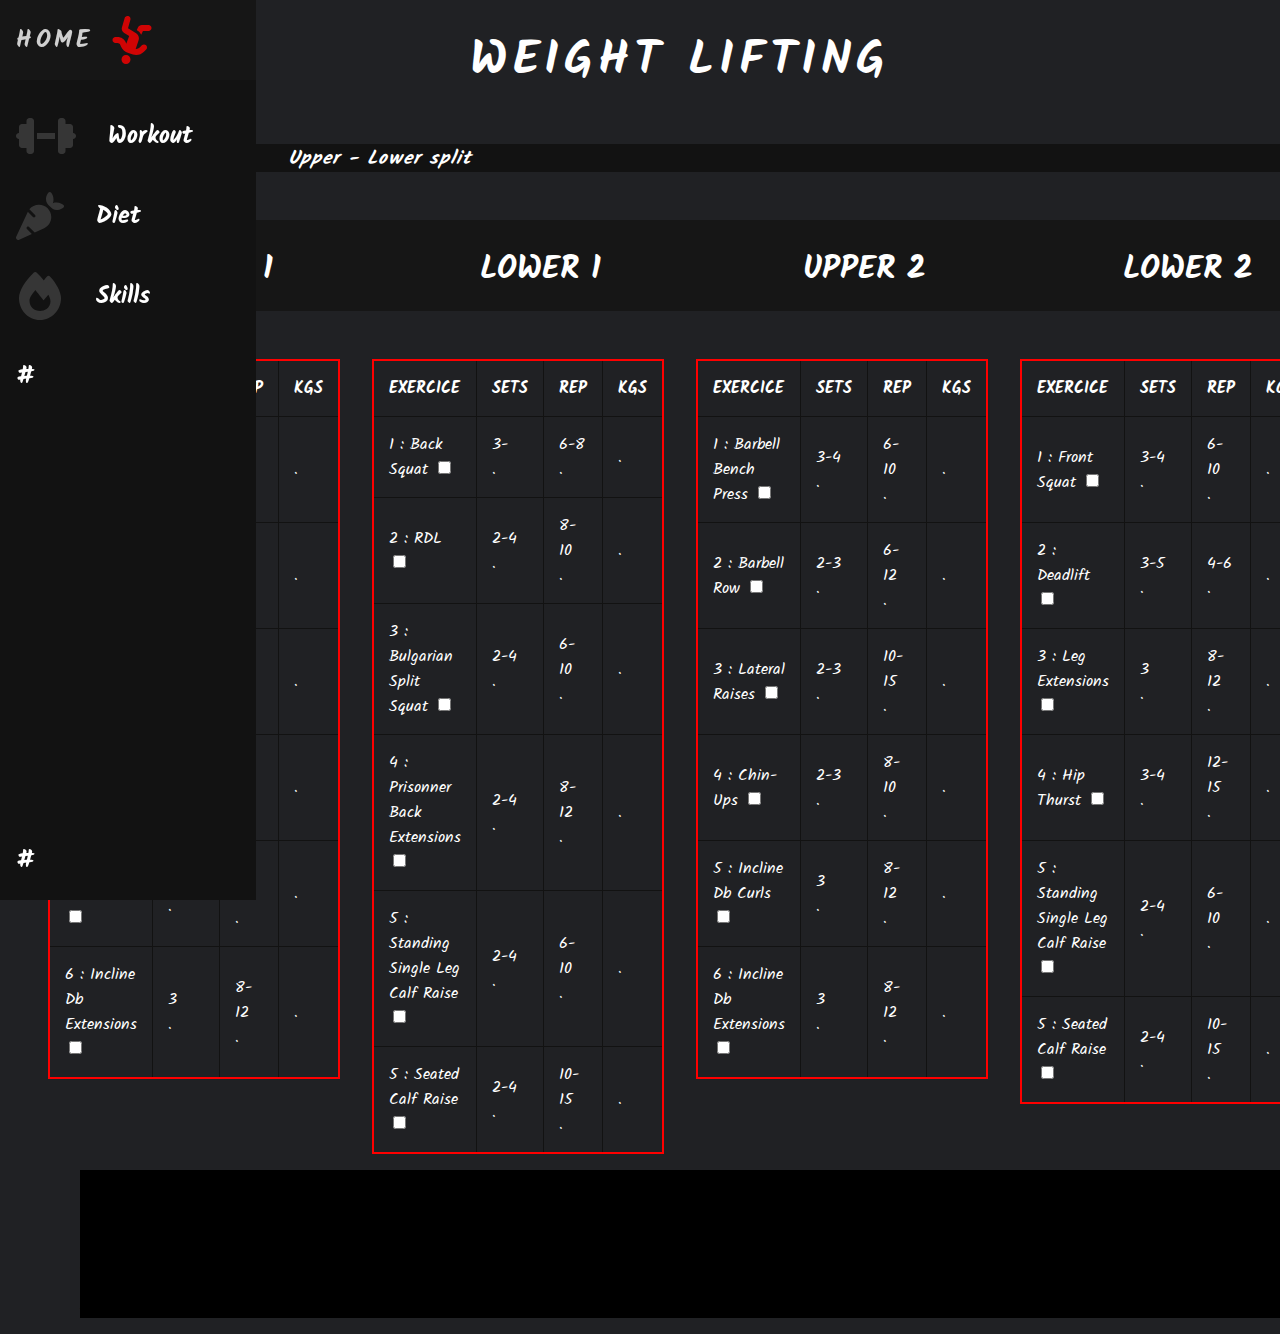
==== project/weight-upper-lower.html @ 47682aa1 "Add files via upload" ====
<!DOCTYPE html>
<html lang="en">
<head>
    <meta charset="UTF-8">
    <meta http-equiv="X-UA-Compatible" content="IE=edge">
    <meta name="viewport" content="width=device-width, initial-scale=1.0">
    <title>project</title>
    <link rel="stylesheet" href="styles.css">
</head>
<body>
    <div class="spacer layer1"></div>
    <nav class="navbar">
        <ul class="nav-list">
            <li class="logo">
                <a href="index.html" class="nav-link">
                    <span class="nav-link-text">Home</span>
                    <svg xmlns="http://www.w3.org/2000/svg" viewBox="0 0 448 512"><path d="M336 48c0-26.5-21.5-48-48-48s-48 21.5-48 48s21.5 48 48 48s48-21.5 48-48zM141.7 175.5c9.9-9.9 23.4-15.5 37.5-15.5c1.9 0 3.8 .1 5.6 .3L153.6 254c-9.3 28 1.7 58.8 26.8 74.5l86.2 53.9-25.4 88.8c-4.9 17 5 34.7 22 39.6s34.7-5 39.6-22l28.7-100.4c5.9-20.6-2.6-42.6-20.7-53.9L254 299l30.9-82.4 5.1 12.3C305 264.7 339.9 288 378.7 288H400c17.7 0 32-14.3 32-32s-14.3-32-32-32H378.7c-12.9 0-24.6-7.8-29.5-19.7l-6.3-15c-14.6-35.1-44.1-61.9-80.5-73.1l-48.7-15c-11.1-3.4-22.7-5.2-34.4-5.2c-31 0-60.8 12.3-82.7 34.3L73.4 153.4c-12.5 12.5-12.5 32.8 0 45.3s32.8 12.5 45.3 0l23.1-23.1zM107.2 352H48c-17.7 0-32 14.3-32 32s14.3 32 32 32h69.6c19 0 36.2-11.2 43.9-28.5L173 361.6l-9.5-6c-17.5-10.9-30.5-26.8-37.9-44.9L107.2 352z"/></svg>
                </a>
            </li>
            <li class="nav-element">
                <a href="workout.html" class="nav-link">
                    <svg xmlns="http://www.w3.org/2000/svg" viewBox="0 0 640 512"><path d="M112 96c0-17.7 14.3-32 32-32h16c17.7 0 32 14.3 32 32V224v64V416c0 17.7-14.3 32-32 32H144c-17.7 0-32-14.3-32-32V384H64c-17.7 0-32-14.3-32-32V288c-17.7 0-32-14.3-32-32s14.3-32 32-32V160c0-17.7 14.3-32 32-32h48V96zm416 0v32h48c17.7 0 32 14.3 32 32v64c17.7 0 32 14.3 32 32s-14.3 32-32 32v64c0 17.7-14.3 32-32 32H528v32c0 17.7-14.3 32-32 32H480c-17.7 0-32-14.3-32-32V288 224 96c0-17.7 14.3-32 32-32h16c17.7 0 32 14.3 32 32zM416 224v64H224V224H416z"/></svg>
                    <span class="nav-link-text">Workout</span>
                </a>
            </li>
            <li class="nav-element">
                <a href="#" class="nav-link">
                    <svg xmlns="http://www.w3.org/2000/svg" viewBox="0 0 512 512"><path d="M346.7 6C337.6 17 320 42.3 320 72c0 40 15.3 55.3 40 80s40 40 80 40c29.7 0 55-17.6 66-26.7c4-3.3 6-8.2 6-13.3s-2-10-6-13.2c-11.4-9.1-38.3-26.8-74-26.8c-32 0-40 8-40 8s8-8 8-40c0-35.7-17.7-62.6-26.8-74C370 2 365.1 0 360 0s-10 2-13.3 6zM244.6 136c-40 0-77.1 18.1-101.7 48.2l60.5 60.5c6.2 6.2 6.2 16.4 0 22.6s-16.4 6.2-22.6 0l-55.3-55.3 0 .1L2.2 477.9C-2 487-.1 497.8 7 505s17.9 9 27.1 4.8l134.7-62.4-52.1-52.1c-6.2-6.2-6.2-16.4 0-22.6s16.4-6.2 22.6 0L199.7 433l100.2-46.4c46.4-21.5 76.2-68 76.2-119.2C376 194.8 317.2 136 244.6 136z"/></svg>    
                    <span class="nav-link-text">Diet</span>
                </a>
            </li>
            <li class="nav-element">
                <a href="#" class="nav-link">
                    <svg xmlns="http://www.w3.org/2000/svg" viewBox="0 0 448 512"><path d="M159.3 5.4c7.8-7.3 19.9-7.2 27.7 .1c27.6 25.9 53.5 53.8 77.7 84c11-14.4 23.5-30.1 37-42.9c7.9-7.4 20.1-7.4 28 .1c34.6 33 63.9 76.6 84.5 118c20.3 40.8 33.8 82.5 33.8 111.9C448 404.2 348.2 512 224 512C98.4 512 0 404.1 0 276.5c0-38.4 17.8-85.3 45.4-131.7C73.3 97.7 112.7 48.6 159.3 5.4zM225.7 416c25.3 0 47.7-7 68.8-21c42.1-29.4 53.4-88.2 28.1-134.4c-2.8-5.6-5.6-11.2-9.8-16.8l-50.6 58.8s-81.4-103.6-87.1-110.6C133.1 243.8 112 273.2 112 306.8C112 375.4 162.6 416 225.7 416z"/></svg>
                    <span class="nav-link-text">Skills</span>
                </a>
            </li>
            <li class="nav-element">
                <a href="#" class="nav-link">
                    <span class="nav-link-text">#</span>
                </a>
            </li>
            <li class="nav-element">
                <a href="#" class="nav-link">
                    <span class="nav-link-text">#</span>
                </a>
            </li>
        </ul>
    </nav>
    <main>
            <!-- TITLE OF THE PAGE BLOCK -->
        <div class="page-title-block">
            <h1 class="header-title">
                WEIGHT LIFTING
            </h1>
        </div>
            <!-- PAGE DESCRIPTION -->
        <div class="page-description-block">
            <h2 class="page-description">
                Upper - Lower split
            </h2>
        </div>

        <!-- TABLE BLOCKS -->
        <div class="table-blocks">
            <!-- UPPER 1 UP BLOCK -->
            <div class="table-block">
                <div class="header-table-block">
                    <h3 class="header-table">
                        UPPER 1
                    </h3>
                </div>
                <!-- UPPER TABLE -->
                <table class="table">
                    <thead>
                        <tr>
                            <th>exercice</th>
                            <th>sets</th>
                            <th>rep</th>
                            <th>kgs</th>
                        </tr>
                    </thead>
                    <tbody>
                        <tr>
                            <td> 1 : incline db press <input type="checkbox" name="push_ex1" /></td>
                            <td>3-4<br>.</td>
                            <td>6-10<br>.</td>
                            <td>.</td>
                        </tr>
                        <tr>
                            <td> 2 : chest-supp row <input type="checkbox" name="push_ex2" /> </td>
                            <td>2-3<br>.</td>
                            <td>8-10<br>.</td>
                            <td>.</td>
                        </tr>
                        <tr>
                            <td> 3 : OHP <input type="checkbox" name="push_ex3" /> </td>
                            <td>2-3<br>.</td>
                            <td>6-10<br>.</td>
                            <td>.</td>
                        </tr>
                        <tr>
                            <td> 4 : pull-ups <input type="checkbox" name="push_ex4" /></td>
                            <td>2-3<br>.</td>
                            <td>8-10<br>.</td>
                            <td>.</td>
                        </tr>
                        <tr>
                            <td> 5 : incline db curls <input type="checkbox" name="push_ex5" /></td>
                            <td>3<br>.</td>
                            <td>8-12<br>.</td>
                            <td>.</td>
                        </tr>
                        <tr>
                            <td> 6 : incline db extensions <input type="checkbox" name="push_ex5" /></td>
                            <td>3<br>.</td>
                            <td>8-12<br>.</td>
                            <td>.</td>
                        </tr>
                    </tbody>
                </table>
            </div>
            <!-- LOWER 1 BLOCK-->
            <div class="table-block">
                <div class="header-table-block">
                    <h3 class="header-table">
                        LOWER 1
                    </h3>
                </div>
                <!-- LOWER 1 TABLE -->
                <table class="table">
                    <thead>
                        <tr>
                            <th>exercice</th>
                            <th>sets</th>
                            <th>rep</th>
                            <th>kgs</th>
                        </tr>
                    </thead>
                    <tbody>
                        <tr>
                            <td> 1 : back squat <input type="checkbox" name="push_ex1" /></td>
                            <td>3-<br>.</td>
                            <td>6-8<br>.</td>
                            <td>.</td>
                        </tr>
                        <tr>
                            <td> 2 : RDL <input type="checkbox" name="push_ex2" /> </td>
                            <td>2-4<br>.</td>
                            <td>8-10<br>.</td>
                            <td>.</td>
                        </tr>
                        <tr>
                            <td> 3 : bulgarian split squat <input type="checkbox" name="push_ex3" /> </td>
                            <td>2-4<br>.</td>
                            <td>6-10<br>.</td>
                            <td>.</td>
                        </tr>
                        <tr>
                            <td> 4 : prisonner back extensions <input type="checkbox" name="push_ex4" /></td>
                            <td>2-4<br>.</td>
                            <td>8-12<br>.</td>
                            <td>.</td>
                        </tr>
                        <tr>
                            <td> 5 : standing single leg calf raise <input type="checkbox" name="push_ex5" /></td>
                            <td>2-4<br>.</td>
                            <td>6-10<br>.</td>
                            <td>.</td>
                        </tr>
                        <tr>
                            <td> 5 : seated calf raise <input type="checkbox" name="push_ex5" /></td>
                            <td>2-4<br>.</td>
                            <td>10-15<br>.</td>
                            <td>.</td>
                        </tr>
                    </tbody>
                </table>
            </div>
            <!-- UPPER 2 UP BLOCK -->
            <div class="table-block">
                <div class="header-table-block">
                    <h3 class="header-table">
                        UPPER 2
                    </h3>
                </div>
                <!-- UPPER TABLE -->
                <table class="table">
                    <thead>
                        <tr>
                            <th>exercice</th>
                            <th>sets</th>
                            <th>rep</th>
                            <th>kgs</th>
                        </tr>
                    </thead>
                    <tbody>
                        <tr>
                            <td> 1 : Barbell bench press <input type="checkbox"/></td>
                            <td>3-4<br>.</td>
                            <td>6-10<br>.</td>
                            <td>.</td>
                        </tr>
                        <tr>
                            <td> 2 : barbell row <input type="checkbox"/></td>
                            <td>2-3<br>.</td>
                            <td>6-12<br>.</td>
                            <td>.</td>
                        </tr>
                        <tr>
                            <td> 3 : lateral raises <input type="checkbox"/></td>
                            <td>2-3<br>.</td>
                            <td>10-15<br>.</td>
                            <td>.</td>
                        </tr>
                        <tr>
                            <td> 4 : chin-ups <input type="checkbox"/></td>
                            <td>2-3<br>.</td>
                            <td>8-10<br>.</td>
                            <td>.</td>
                        </tr>
                        <tr>
                            <td> 5 : incline db curls <input type="checkbox"/></td>
                            <td>3<br>.</td>
                            <td>8-12<br>.</td>
                            <td>.</td>
                        </tr>
                        <tr>
                            <td> 6 : incline db extensions <input type="checkbox"/></td>
                            <td>3<br>.</td>
                            <td>8-12<br>.</td>
                            <td>.</td>
                        </tr>
                    </tbody>
                </table>
            </div>
            <!-- LOWER 2 BLOCK-->
            <div class="table-block">
                <div class="header-table-block">
                    <h3 class="header-table">
                        LOWER 2
                    </h3>
                </div>
                <!-- LOWER 2 TABLE -->
                <table class="table">
                    <thead>
                        <tr>
                            <th>exercice</th>
                            <th>sets</th>
                            <th>rep</th>
                            <th>kgs</th>
                        </tr>
                    </thead>
                    <tbody>
                        <tr>
                            <td> 1 : front squat <input type="checkbox" name="push_ex1" /></td>
                            <td>3-4<br>.</td>
                            <td>6-10<br>.</td>
                            <td>.</td>
                        </tr>
                        <tr>
                            <td> 2 : deadlift <input type="checkbox" name="push_ex2" /> </td>
                            <td>3-5<br>.</td>
                            <td>4-6<br>.</td>
                            <td>.</td>
                        </tr>
                        <tr>
                            <td> 3 : leg extensions <input type="checkbox" name="push_ex3" /> </td>
                            <td>3<br>.</td>
                            <td>8-12<br>.</td>
                            <td>.</td>
                        </tr>
                        <tr>
                            <td> 4 : Hip thurst <input type="checkbox" name="push_ex4" /></td>
                            <td>3-4<br>.</td>
                            <td>12-15<br>.</td>
                            <td>.</td>
                        </tr>
                        <tr>
                            <td> 5 : standing single leg calf raise <input type="checkbox" name="push_ex5" /></td>
                            <td>2-4<br>.</td>
                            <td>6-10<br>.</td>
                            <td>.</td>
                        </tr>
                        <tr>
                            <td> 5 : seated calf raise <input type="checkbox" name="push_ex5" /></td>
                            <td>2-4<br>.</td>
                            <td>10-15<br>.</td>
                            <td>.</td>
                        </tr>
                    </tbody>
                </table>
            </div>            
        </div>
        <div class="more-content">
            <p> form check </p>
            <p> replacements </p>
            <p> how to organise upper day : 1 horizontal push, 2 : horizontal pull, 3: vertical push, 4: vertical pull, 5: accessory movements (isolation)</p>
            <p> sources : https://www.youtube.com/watch?v=acp77RhVzMM&ab_channel=JeremyEthier </p>
        </div>

    </main>
</body>
</html>
---- project/styles.css ----
/* GENERAL */
@import url('https://fonts.googleapis.com/css2?family=Dosis:wght@500&family=Kalam&display=swap');
    
:root{
    font-family: 'Dosis', sans-serif;
    font-family: 'Kalam', cursive;
    font-size: 16px;
    --text-primary: #FFFFFF;
    --text-secondary: #FFFFFF;
    --bg-primary: #121212;
    --bg-primary-two:#161616;
    --bg-secondary: #ff0000;
    --bg-general: #202124;
    --transition-speed: 300ms;
    display: inline-block;
}
*{
    list-style-type: none;
    text-decoration: none;
    
}
body{
    color: black;
    background-color: var(--bg-general);
    margin: 0;
    padding: 0;
}

    /* SCROLLBAR */
body::-webkit-scrollbar{
    width: 0.5rem;
}
body::-webkit-scrollbar-track{
    background: #000000;
}
body::-webkit-scrollbar-thumb{
    background: #ffffff;
}

    /* NAVIGATION BAR */
.navbar{
    position: fixed;
    background-color: var(--bg-primary);
    transition: width var(--transition-speed) ease ;
}
    /* NAVIGATION UL */
.nav-list {
    list-style: none;
    padding: 0;
    margin: 0;
    display: flex;
    flex-direction: column;
    align-items: center;
    height: 100%;
}
    /* NAVIGATION ELEMENTS */
.nav-element{
    width: 100%;
}
.nav-element:last-child {
    margin-top: auto;
}
    /* NAVIGATION LINKS */
.nav-link {
    display: flex;
    align-items: center;
    height: 5rem;
    color: var(--text-primary);
    text-decoration: none;
    filter: grayscale(100%) opacity(1);
    transition: var(--transition-speed);
}
.nav-link:hover {
    filter: grayscale(0) opacity(0.8);
    background-color: var(--bg-primary-two);
    color: var(--text-secondary);
}
    /* NAVIGATION LOGO*/
.logo {
    font-weight: bold;
    margin-bottom: 1rem;
    text-align: center;
    color: var(--text-secondary);
    background: var(--bg-primary-two);
    font-size: 1.5rem;
    text-transform: uppercase;
    letter-spacing: 0.3ch;
    width: 100%;
}
    /* NAVIGATION ICONS */
a svg {
    filter: invert(50%) sepia(100%) saturate(1200000%) hue-rotate(0deg) brightness(119%) contrast(119%);
}
.logo svg {
    transform: rotate(0deg);
    transition: transform var(--transition-speed)
}
.navbar:hover .logo svg {
    transform: rotate(-180deg)
}
.nav-link svg {
    height: 3rem;
    min-width: 3rem;
    margin: 0 1rem;
}
    /* NAVIGATION LINKS TEXTS*/
.nav-link-text {
    display: none;
    margin-left: 1rem;
    font-size: 1.5rem;
    font-weight: bold;
    
}

    /* MAIN NOT OVERLAPPING THE NAVBAR */
main {
    margin-left: 5rem;
}

    /* BLOCK OF PAGE TITLE HEADER */
.page-title-block {
    width: 100%;
    background-color: var(--bg-general);
    height: 5rem;
}
    /* PAGE TITLE HEADER */
.header-title {
    margin: 0;
    margin-top: 1rem;
    color: var(--text-primary);
    text-transform: uppercase;
    text-align: center;
    font-size: 3rem;
    letter-spacing: 0.2ch;
    padding-top: 6.5px;
    cursor: pointer;
}

    /* BLOCK OF THE PAGE DESCRIPTION */
.page-description-block {
    width: 100%;
    height: 1.75rem;
    margin-bottom: 3rem;
    background-color: var(--bg-primary);
    padding: 0px;
}
    /* PAGE DESCRIPTION */
.page-description {
    color: var(--text-primary);
    font-size: 1.2rem;
    letter-spacing: 0.1ch;
    font-style: italic;
    margin: 0;
    margin-left: 13rem;
    margin-top: 3rem;
    cursor: pointer;
}

    /* TITLE OF THE WORKOUT CATEGORIES*/
.program-title {
    margin: 0px;
    color: var(--text-primary);
    text-align: center;
    text-transform: uppercase;
    margin-bottom: 5rem;
    padding: 0;
}
.program-title:hover {
    transition: var(--transition-speed);
    filter: invert(50%) sepia(100%) saturate(1200000%) hue-rotate(0deg) brightness(119%) contrast(119%);
}

    /* PROGRAM LIST */
.program-list {
    text-align: center;
    padding: 0;
}
    /* PROGRAM ELEMENTS OF THE LIST */
.program-element {
    margin-top: 4rem;
    margin-bottom: 6rem;
}
    /* PROGRAM LINK OF THE LIST */
.program-link {
    padding: 1.3rem 3rem;
    padding-bottom: 1.5rem;
    border:rgba(255, 0, 0, 0.3) solid 3px;
    background-color: var(--bg-primary);
    font-size: 2rem;
    color: var(--text-primary);
    margin-top: 5rem;
}
.program-link:hover {
    filter: grayscale(0) opacity(0.9);
    background-color: var(--bg-primary);
    color: var(--text-secondary);
    border:var(--bg-secondary) solid 2px;
    transition: var(--transition-speed);
    padding: 1.5rem 3.2rem;
    padding-bottom: 1.7rem;
}

h3{
    font-size: 2rem;
}

    /* DIV CONTAINING THE HEADER OF THE TABLE */
.header-table-block{
    width: 100%;
    background-color: var(--bg-primary-two);
    padding-top: 1.5rem;

}
    /* HEADER OF THE TABLE */
.header-table{
    margin: 0;
    margin-left: 4rem;
    margin-bottom: 3rem;
    padding-bottom: 1rem;
    width: 15rem;

    color: var(--text-primary);
    text-transform: uppercase;
    text-align: center;
}
.header-table:hover {
    filter: invert(50%) sepia(100%) saturate(1200000%) hue-rotate(0deg) brightness(119%) contrast(119%);
    transition: var(--transition-speed);
}

    /* TABLE STYLE */
.table {
    margin-left: 1rem;
    margin-right: 1rem;
    border-collapse: collapse;
    width: auto;
    cursor: pointer;
    border: 2px solid var(--bg-secondary) ;
}
    /* MORE STYLING */
th {
    text-transform:uppercase;
    background-color: var(--bg-general);
    color: var(--text-secondary);
    text-align: left;
}
td {
    background-color: var(--bg-general);
    text-transform: capitalize;
}
th, td {
    padding: 15px 15px;
    font-size: 1rem;
    color: var(--text-secondary);
}
tbody tr, td, th{
    border: 1px solid var(--bg-primary);
}
td:nth-child(3){
    width: 35px;
}
    /* CHECKBOX FOR THE EXERCICES */
.ex_check{
    padding: 22px;
}

    /* MORE CONTENT DIV */
.more-content{
    background-color: black;
}

    /* SMALL SCREENS @MEDIA QUERY*/
@media only screen and (max-width: 600px) {

        /* NAVBAR SET ON THE OTHER AXIS*/
    .navbar {
        bottom: 0;
        width: 100vw;
        height: 5rem;
    }
        /* NAVIGATION UL */
    .nav-list {
        flex-direction: row;
    }
        /* NAVIGATION LINKS */
    .nav-link {
        justify-content: center;
      }
        /* LOGO DISPLAY NONE BECAUSE NAVBAR TOO SMALL*/
    .logo {
        display: none;
    }

        /* MAIN WITH MARGIN 0 BECAUSE NAVBAR IS NO LONGER ON ON THE LEFT */    
    main {
        margin: 0;
    }
    
        /* PAGE DESCRIPTION LEFT MARGIN REDUCED BECAUSE WE HAVE MORE SPACE AT THE LEFT */
    .page-description {
        margin-left: 1rem
    }
        /* PROGRAM BLOCK IS NO LONGER SPLIT INTO 3 INLINE BLOCKS*/
    .program-block {
        width: 100%;
    }

        /* TABLE CENTERED AND SPACE BETWEEN TABLES */
    .table{
        margin-bottom: 4rem;
        margin-left: auto;
        margin-right: auto;
    }
    .header-table{
        margin-bottom: 1rem;
        text-align: center;
    }
}

    /* LARGE SCREENS @MEDIA QUERY*/
@media only screen and (min-width: 600px) {

        /* NAVIGATION BAR */
    .navbar{
        top: 0;
        width: 5rem;
        height: 100vh;
    }
    .navbar:hover .nav-link-text{
        display: inline;
        transition: opacity var(--transition-speed);
    }
        /* NAVIGATION HOVER*/
    .navbar:hover{
        width: 16rem;
    }

        /* BLOCK OF THE WORKOUT CATEGORIES */
    .program-block {
        width: 33.33%;
        height: 100vh;
        float: left;
    }

    .table-blocks {
        display: flex;
        align-content: center;
        justify-content: center;
    }

    .table-blocks .table-block {
        align-items: center;
    }

}
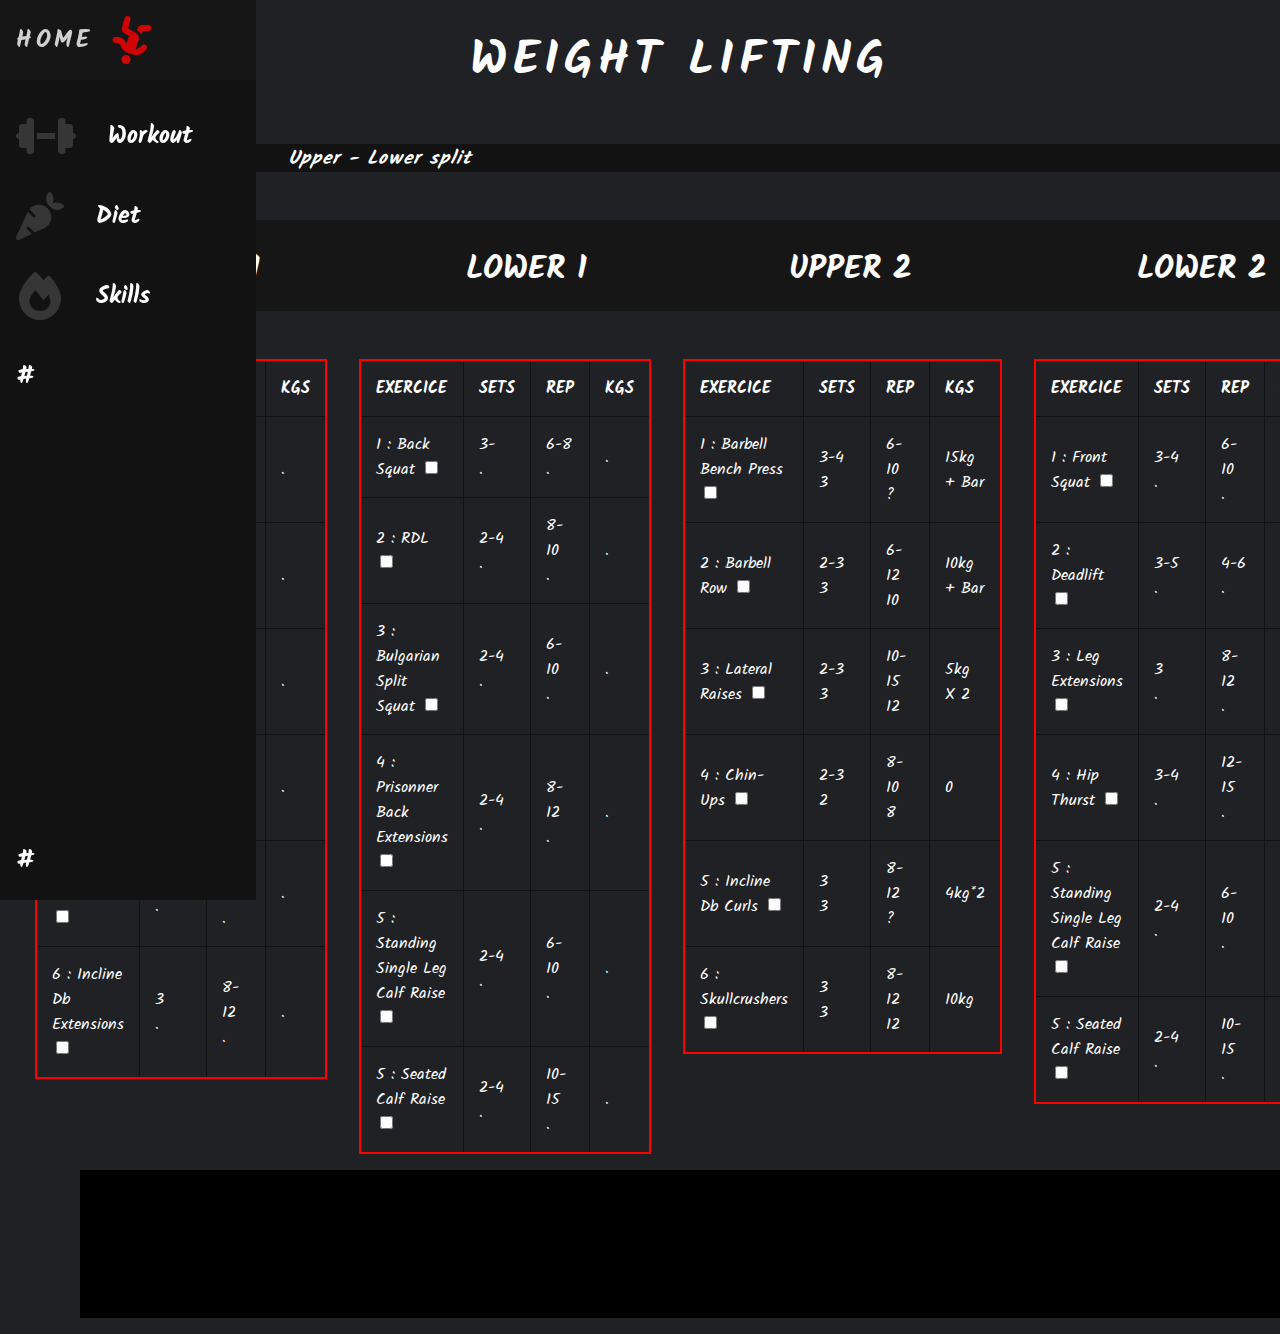
==== commit 7ea72f66: "Update weight-upper-lower.html" ====
--- a/project/weight-upper-lower.html
+++ b/project/weight-upper-lower.html
@@ -82,37 +82,37 @@
                     </thead>
                     <tbody>
                         <tr>
-                            <td> 1 : incline db press <input type="checkbox" name="push_ex1" /></td>
+                            <td> 1 : incline db press <input type="checkbox"/></td>
                             <td>3-4<br>.</td>
                             <td>6-10<br>.</td>
                             <td>.</td>
                         </tr>
                         <tr>
-                            <td> 2 : chest-supp row <input type="checkbox" name="push_ex2" /> </td>
+                            <td> 2 : chest-supp row <input type="checkbox"/> </td>
                             <td>2-3<br>.</td>
                             <td>8-10<br>.</td>
                             <td>.</td>
                         </tr>
                         <tr>
-                            <td> 3 : OHP <input type="checkbox" name="push_ex3" /> </td>
+                            <td> 3 : OHP <input type="checkbox"/> </td>
                             <td>2-3<br>.</td>
                             <td>6-10<br>.</td>
                             <td>.</td>
                         </tr>
                         <tr>
-                            <td> 4 : pull-ups <input type="checkbox" name="push_ex4" /></td>
+                            <td> 4 : pull-ups <input type="checkbox"/></td>
                             <td>2-3<br>.</td>
                             <td>8-10<br>.</td>
                             <td>.</td>
                         </tr>
                         <tr>
-                            <td> 5 : incline db curls <input type="checkbox" name="push_ex5" /></td>
+                            <td> 5 : incline db curls <input type="checkbox"/></td>
                             <td>3<br>.</td>
                             <td>8-12<br>.</td>
                             <td>.</td>
                         </tr>
                         <tr>
-                            <td> 6 : incline db extensions <input type="checkbox" name="push_ex5" /></td>
+                            <td> 6 : incline db extensions <input type="checkbox"/></td>
                             <td>3<br>.</td>
                             <td>8-12<br>.</td>
                             <td>.</td>
@@ -184,7 +184,7 @@
                         UPPER 2
                     </h3>
                 </div>
-                <!-- UPPER TABLE -->
+                <!-- UPPER 2 TABLE -->
                 <table class="table">
                     <thead>
                         <tr>
@@ -197,39 +197,39 @@
                     <tbody>
                         <tr>
                             <td> 1 : Barbell bench press <input type="checkbox"/></td>
-                            <td>3-4<br>.</td>
-                            <td>6-10<br>.</td>
-                            <td>.</td>
+                            <td>3-4<br>3</td>
+                            <td>6-10<br>?</td>
+                            <td>15kg + bar</td>
                         </tr>
                         <tr>
                             <td> 2 : barbell row <input type="checkbox"/></td>
-                            <td>2-3<br>.</td>
-                            <td>6-12<br>.</td>
-                            <td>.</td>
+                            <td>2-3<br>3</td>
+                            <td>6-12<br>10</td>
+                            <td>10kg + bar </td>
                         </tr>
                         <tr>
                             <td> 3 : lateral raises <input type="checkbox"/></td>
-                            <td>2-3<br>.</td>
-                            <td>10-15<br>.</td>
-                            <td>.</td>
+                            <td>2-3<br>3</td>
+                            <td>10-15<br>12</td>
+                            <td>5kg x 2</td>
                         </tr>
                         <tr>
                             <td> 4 : chin-ups <input type="checkbox"/></td>
-                            <td>2-3<br>.</td>
-                            <td>8-10<br>.</td>
-                            <td>.</td>
+                            <td>2-3<br>2</td>
+                            <td>8-10<br>8</td>
+                            <td>0</td>
                         </tr>
                         <tr>
                             <td> 5 : incline db curls <input type="checkbox"/></td>
-                            <td>3<br>.</td>
-                            <td>8-12<br>.</td>
-                            <td>.</td>
-                        </tr>
-                        <tr>
-                            <td> 6 : incline db extensions <input type="checkbox"/></td>
-                            <td>3<br>.</td>
-                            <td>8-12<br>.</td>
-                            <td>.</td>
+                            <td>3<br>3</td>
+                            <td>8-12<br>?</td>
+                            <td>4kg*2</td>
+                        </tr>
+                        <tr>
+                            <td> 6 : skullcrushers <input type="checkbox"/></td>
+                            <td>3<br>3</td>
+                            <td>8-12<br>12</td>
+                            <td>10kg</td>
                         </tr>
                     </tbody>
                 </table>
@@ -301,4 +301,4 @@
 
     </main>
 </body>
-</html>+</html>
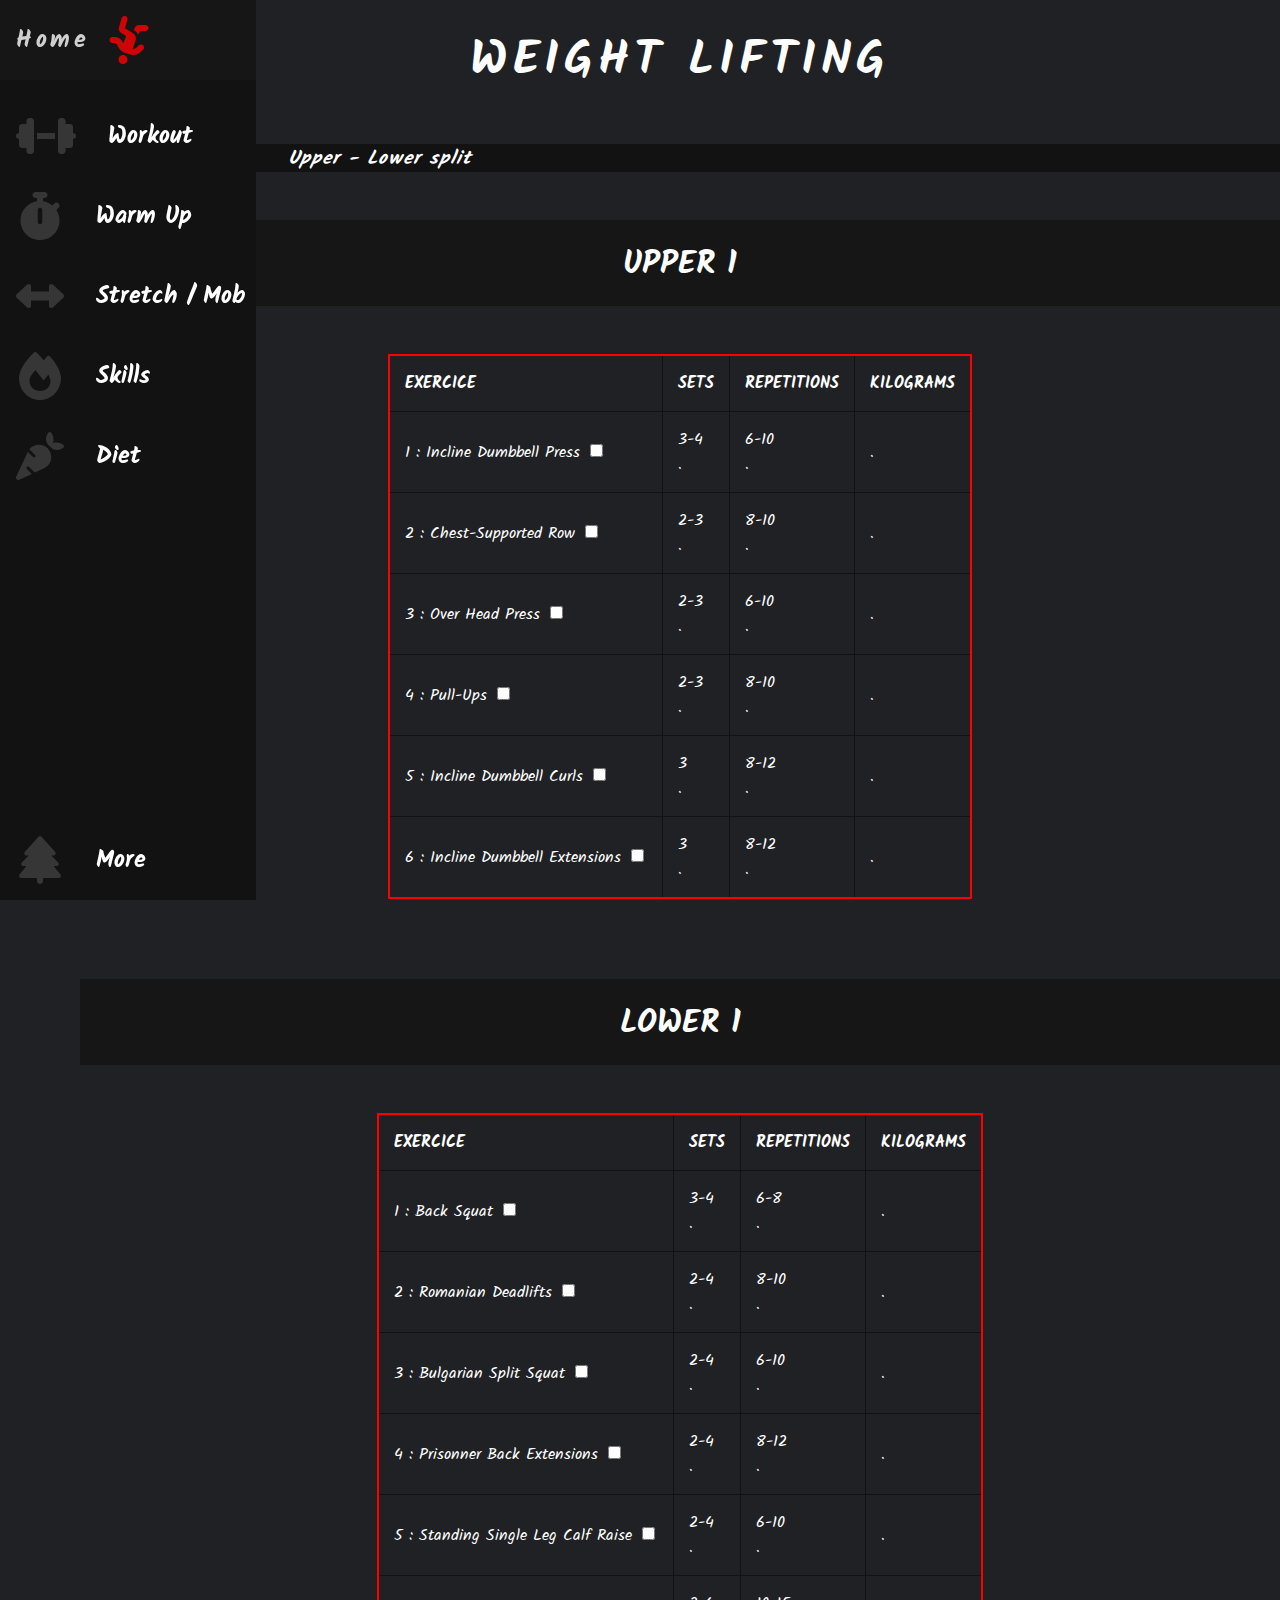
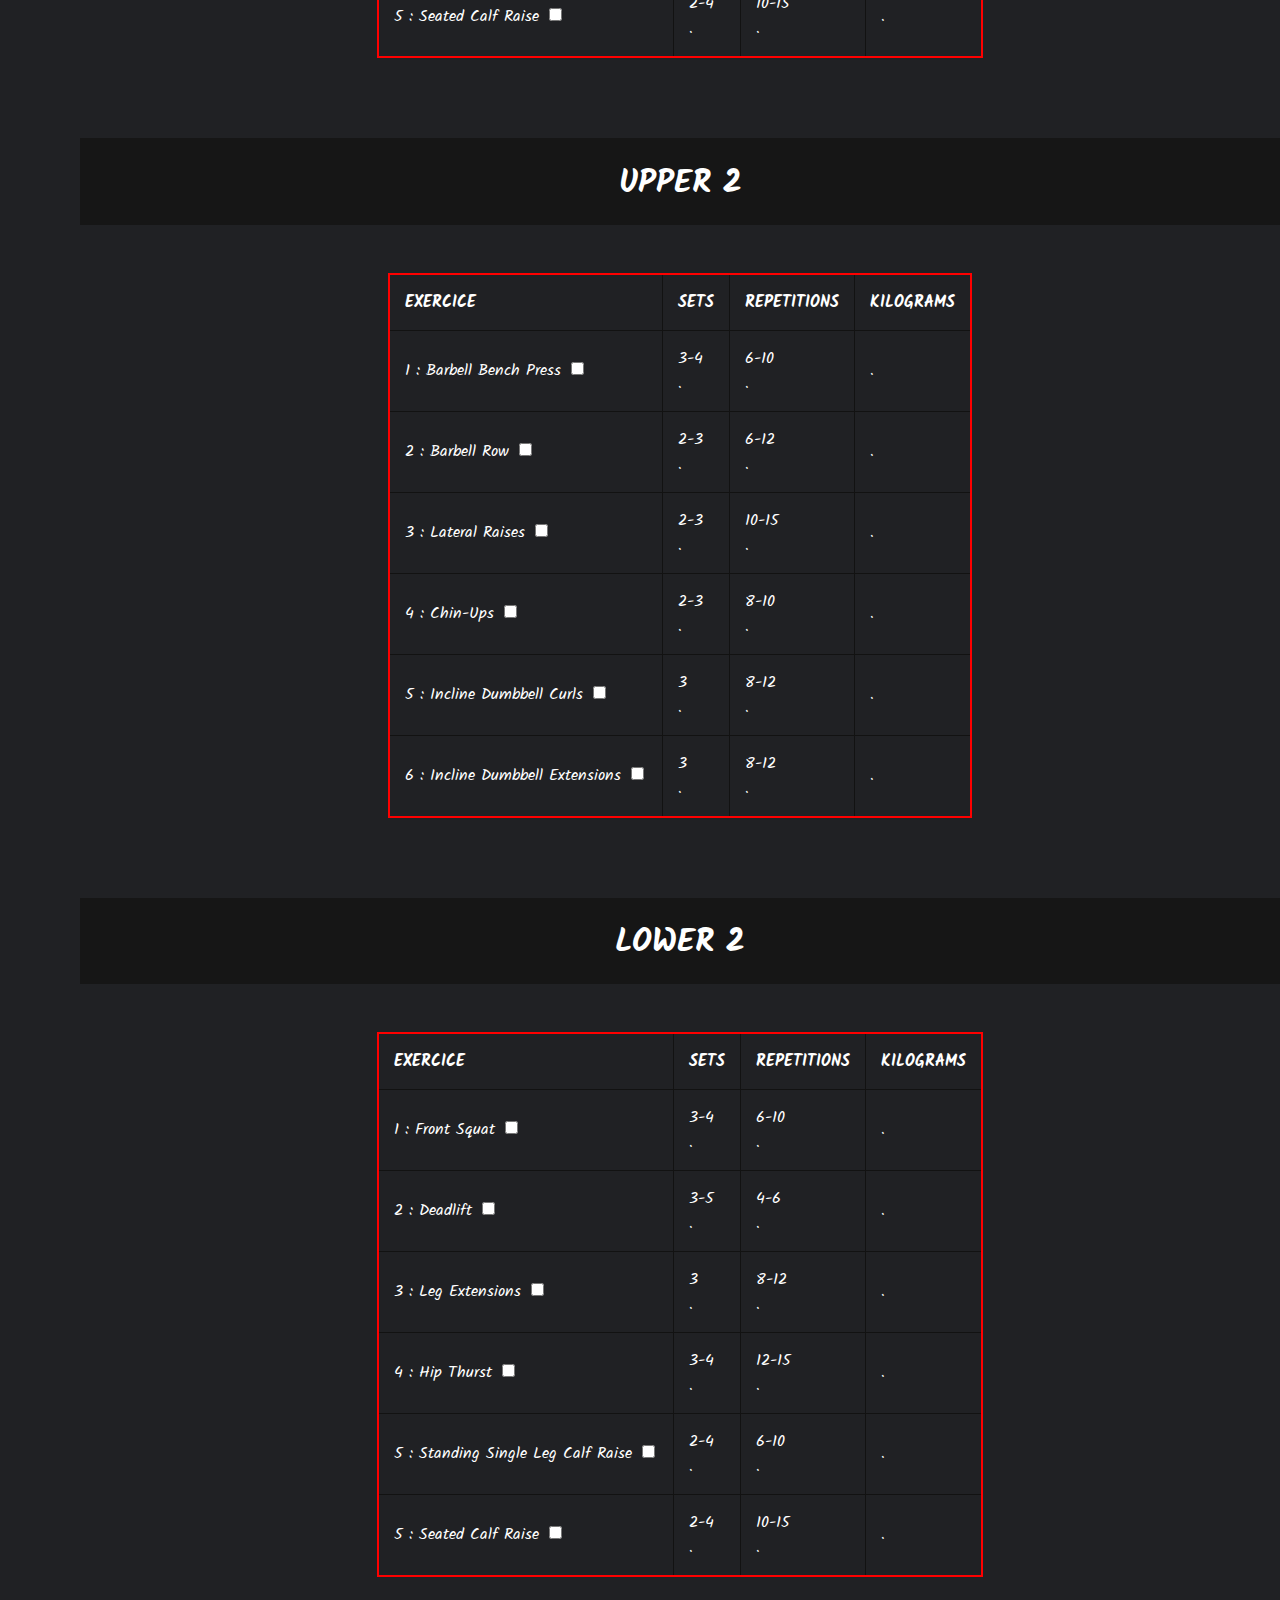
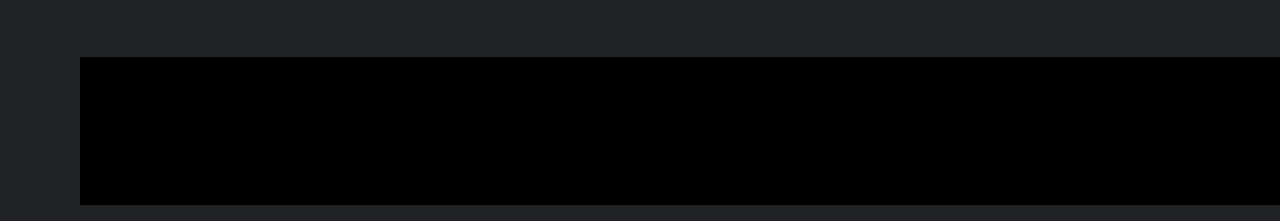
==== commit 8425c041: "Add files via upload" ====
--- a/project/weight-upper-lower.html
+++ b/project/weight-upper-lower.html
@@ -20,29 +20,37 @@
             <li class="nav-element">
                 <a href="workout.html" class="nav-link">
                     <svg xmlns="http://www.w3.org/2000/svg" viewBox="0 0 640 512"><path d="M112 96c0-17.7 14.3-32 32-32h16c17.7 0 32 14.3 32 32V224v64V416c0 17.7-14.3 32-32 32H144c-17.7 0-32-14.3-32-32V384H64c-17.7 0-32-14.3-32-32V288c-17.7 0-32-14.3-32-32s14.3-32 32-32V160c0-17.7 14.3-32 32-32h48V96zm416 0v32h48c17.7 0 32 14.3 32 32v64c17.7 0 32 14.3 32 32s-14.3 32-32 32v64c0 17.7-14.3 32-32 32H528v32c0 17.7-14.3 32-32 32H480c-17.7 0-32-14.3-32-32V288 224 96c0-17.7 14.3-32 32-32h16c17.7 0 32 14.3 32 32zM416 224v64H224V224H416z"/></svg>
-                    <span class="nav-link-text">Workout</span>
+                    <span class="nav-link-text" class="nav-logo-text">workout</span>
+                </a>
+            </li>
+            <li class="nav-element">
+                <a href="warmup.html" class="nav-link">
+                    <svg xmlns="http://www.w3.org/2000/svg" viewBox="0 0 448 512"><path d="M176 0c-17.7 0-32 14.3-32 32s14.3 32 32 32h16V98.4C92.3 113.8 16 200 16 304c0 114.9 93.1 208 208 208s208-93.1 208-208c0-41.8-12.3-80.7-33.5-113.2l24.1-24.1c12.5-12.5 12.5-32.8 0-45.3s-32.8-12.5-45.3 0L355.7 143c-28.1-23-62.2-38.8-99.7-44.6V64h16c17.7 0 32-14.3 32-32s-14.3-32-32-32H224 176zm72 192V320c0 13.3-10.7 24-24 24s-24-10.7-24-24V192c0-13.3 10.7-24 24-24s24 10.7 24 24z"/></svg>                    
+                    <span class="nav-link-text">warm up</span>
+                </a>
+            </li>
+            <li class="nav-element">
+                <a href="stretch-mobility.html" class="nav-link">
+                    <svg xmlns="http://www.w3.org/2000/svg" viewBox="0 0 512 512"><path d="M504.3 273.6c4.9-4.5 7.7-10.9 7.7-17.6s-2.8-13-7.7-17.6l-112-104c-7-6.5-17.2-8.2-25.9-4.4s-14.4 12.5-14.4 22l0 56-192 0 0-56c0-9.5-5.7-18.2-14.4-22s-18.9-2.1-25.9 4.4l-112 104C2.8 243 0 249.3 0 256s2.8 13 7.7 17.6l112 104c7 6.5 17.2 8.2 25.9 4.4s14.4-12.5 14.4-22l0-56 192 0 0 56c0 9.5 5.7 18.2 14.4 22s18.9 2.1 25.9-4.4l112-104z"/></svg>
+                    <span class="nav-link-text">stretch / Mob</span>
+                </a>
+            </li>
+            <li class="nav-element">
+                <a href="#" class="nav-link">
+                    <svg xmlns="http://www.w3.org/2000/svg" viewBox="0 0 448 512"><path d="M159.3 5.4c7.8-7.3 19.9-7.2 27.7 .1c27.6 25.9 53.5 53.8 77.7 84c11-14.4 23.5-30.1 37-42.9c7.9-7.4 20.1-7.4 28 .1c34.6 33 63.9 76.6 84.5 118c20.3 40.8 33.8 82.5 33.8 111.9C448 404.2 348.2 512 224 512C98.4 512 0 404.1 0 276.5c0-38.4 17.8-85.3 45.4-131.7C73.3 97.7 112.7 48.6 159.3 5.4zM225.7 416c25.3 0 47.7-7 68.8-21c42.1-29.4 53.4-88.2 28.1-134.4c-2.8-5.6-5.6-11.2-9.8-16.8l-50.6 58.8s-81.4-103.6-87.1-110.6C133.1 243.8 112 273.2 112 306.8C112 375.4 162.6 416 225.7 416z"/></svg>
+                    <span class="nav-link-text">skills</span>
                 </a>
             </li>
             <li class="nav-element">
                 <a href="#" class="nav-link">
                     <svg xmlns="http://www.w3.org/2000/svg" viewBox="0 0 512 512"><path d="M346.7 6C337.6 17 320 42.3 320 72c0 40 15.3 55.3 40 80s40 40 80 40c29.7 0 55-17.6 66-26.7c4-3.3 6-8.2 6-13.3s-2-10-6-13.2c-11.4-9.1-38.3-26.8-74-26.8c-32 0-40 8-40 8s8-8 8-40c0-35.7-17.7-62.6-26.8-74C370 2 365.1 0 360 0s-10 2-13.3 6zM244.6 136c-40 0-77.1 18.1-101.7 48.2l60.5 60.5c6.2 6.2 6.2 16.4 0 22.6s-16.4 6.2-22.6 0l-55.3-55.3 0 .1L2.2 477.9C-2 487-.1 497.8 7 505s17.9 9 27.1 4.8l134.7-62.4-52.1-52.1c-6.2-6.2-6.2-16.4 0-22.6s16.4-6.2 22.6 0L199.7 433l100.2-46.4c46.4-21.5 76.2-68 76.2-119.2C376 194.8 317.2 136 244.6 136z"/></svg>    
-                    <span class="nav-link-text">Diet</span>
+                    <span class="nav-link-text">diet</span>
                 </a>
             </li>
             <li class="nav-element">
                 <a href="#" class="nav-link">
-                    <svg xmlns="http://www.w3.org/2000/svg" viewBox="0 0 448 512"><path d="M159.3 5.4c7.8-7.3 19.9-7.2 27.7 .1c27.6 25.9 53.5 53.8 77.7 84c11-14.4 23.5-30.1 37-42.9c7.9-7.4 20.1-7.4 28 .1c34.6 33 63.9 76.6 84.5 118c20.3 40.8 33.8 82.5 33.8 111.9C448 404.2 348.2 512 224 512C98.4 512 0 404.1 0 276.5c0-38.4 17.8-85.3 45.4-131.7C73.3 97.7 112.7 48.6 159.3 5.4zM225.7 416c25.3 0 47.7-7 68.8-21c42.1-29.4 53.4-88.2 28.1-134.4c-2.8-5.6-5.6-11.2-9.8-16.8l-50.6 58.8s-81.4-103.6-87.1-110.6C133.1 243.8 112 273.2 112 306.8C112 375.4 162.6 416 225.7 416z"/></svg>
-                    <span class="nav-link-text">Skills</span>
-                </a>
-            </li>
-            <li class="nav-element">
-                <a href="#" class="nav-link">
-                    <span class="nav-link-text">#</span>
-                </a>
-            </li>
-            <li class="nav-element">
-                <a href="#" class="nav-link">
-                    <span class="nav-link-text">#</span>
+                    <svg xmlns="http://www.w3.org/2000/svg" viewBox="0 0 448 512"><path d="M210.6 5.9L62 169.4c-3.9 4.2-6 9.8-6 15.5C56 197.7 66.3 208 79.1 208H104L30.6 281.4c-4.2 4.2-6.6 10-6.6 16C24 309.9 34.1 320 46.6 320H80L5.4 409.5C1.9 413.7 0 419 0 424.5c0 13 10.5 23.5 23.5 23.5H192v32c0 17.7 14.3 32 32 32s32-14.3 32-32V448H424.5c13 0 23.5-10.5 23.5-23.5c0-5.5-1.9-10.8-5.4-15L368 320h33.4c12.5 0 22.6-10.1 22.6-22.6c0-6-2.4-11.8-6.6-16L344 208h24.9c12.7 0 23.1-10.3 23.1-23.1c0-5.7-2.1-11.3-6-15.5L237.4 5.9C234 2.1 229.1 0 224 0s-10 2.1-13.4 5.9z"/></svg>
+                    <span class="nav-link-text">more</span>
                 </a>
             </li>
         </ul>
@@ -60,245 +68,232 @@
                 Upper - Lower split
             </h2>
         </div>
+        <div class="header-table-container">
+            <h3 class="header-title-2">
+                UPPER 1
+            </h3>
+            <!-- UPPER TABLE -->
+            <table class="table">
+                <thead>
+                    <tr>
+                        <th>exercice</th>
+                        <th>sets</th>
+                        <th>repetitions</th>
+                        <th>KILOGRAMS</th>
+                    </tr>
+                </thead>
+                <tbody>
+                    <tr>
+                        <td> 1 : incline dumbbell press <input type="checkbox" name="push_ex1" /></td>
+                        <td>3-4<br>.</td>
+                        <td>6-10<br>.</td>
+                        <td>.</td>
+                    </tr>
+                    <tr>
+                        <td> 2 : chest-supported row <input type="checkbox" name="push_ex2" /> </td>
+                        <td>2-3<br>.</td>
+                        <td>8-10<br>.</td>
+                        <td>.</td>
+                    </tr>
+                    <tr>
+                        <td> 3 : over head press <input type="checkbox" name="push_ex3" /> </td>
+                        <td>2-3<br>.</td>
+                        <td>6-10<br>.</td>
+                        <td>.</td>
+                    </tr>
+                    <tr>
+                        <td> 4 : pull-ups <input type="checkbox" name="push_ex4" /></td>
+                        <td>2-3<br>.</td>
+                        <td>8-10<br>.</td>
+                        <td>.</td>
+                    </tr>
+                    <tr>
+                        <td> 5 : incline dumbbell curls <input type="checkbox" name="push_ex5" /></td>
+                        <td>3<br>.</td>
+                        <td>8-12<br>.</td>
+                        <td>.</td>
+                    </tr>
+                    <tr>
+                        <td> 6 : incline dumbbell extensions <input type="checkbox" name="push_ex5" /></td>
+                        <td>3<br>.</td>
+                        <td>8-12<br>.</td>
+                        <td>.</td>
+                    </tr>
+                </tbody>
+            </table>
+        </div>
+        <div class="header-table-container">
+            <h3 class="header-title-2">
+                LOWER 1
+            </h3>
+            <!-- LOWER 1 TABLE -->
+            <table class="table">
+                <thead>
+                    <tr>
+                        <th>exercice</th>
+                        <th>sets</th>
+                        <th>repetitions</th>
+                        <th>KILOGRAMS</th>
+                    </tr>
+                </thead>
+                <tbody>
+                    <tr>
+                        <td> 1 : back squat <input type="checkbox" name="push_ex1" /></td>
+                        <td>3-4<br>.</td>
+                        <td>6-8<br>.</td>
+                        <td>.</td>
+                    </tr>
+                    <tr>
+                        <td> 2 : romanian deadlifts <input type="checkbox" name="push_ex2" /> </td>
+                        <td>2-4<br>.</td>
+                        <td>8-10<br>.</td>
+                        <td>.</td>
+                    </tr>
+                    <tr>
+                        <td> 3 : bulgarian split squat <input type="checkbox" name="push_ex3" /> </td>
+                        <td>2-4<br>.</td>
+                        <td>6-10<br>.</td>
+                        <td>.</td>
+                    </tr>
+                    <tr>
+                        <td> 4 : prisonner back extensions <input type="checkbox" name="push_ex4" /></td>
+                        <td>2-4<br>.</td>
+                        <td>8-12<br>.</td>
+                        <td>.</td>
+                    </tr>
+                    <tr>
+                        <td> 5 : standing single leg calf raise <input type="checkbox" name="push_ex5" /></td>
+                        <td>2-4<br>.</td>
+                        <td>6-10<br>.</td>
+                        <td>.</td>
+                    </tr>
+                    <tr>
+                        <td> 5 : seated calf raise <input type="checkbox" name="push_ex5" /></td>
+                        <td>2-4<br>.</td>
+                        <td>10-15<br>.</td>
+                        <td>.</td>
+                    </tr>
+                </tbody>
+            </table>
+        </div>
+        <div class="header-table-container">
+        <!-- UPPER 2 UP BLOCK -->
+            <h3 class="header-title-2">
+                UPPER 2
+            </h3>
+            <!-- UPPER TABLE -->
+            <table class="table">
+                <thead>
+                    <tr>
+                        <th>exercice</th>
+                        <th>sets</th>
+                        <th>repetitions</th>
+                        <th>KILOGRAMS</th>
+                    </tr>
+                </thead>
+                <tbody>
+                    <tr>
+                        <td> 1 : Barbell bench press <input type="checkbox"/></td>
+                        <td>3-4<br>.</td>
+                        <td>6-10<br>.</td>
+                        <td>.</td>
+                    </tr>
+                    <tr>
+                        <td> 2 : barbell row <input type="checkbox"/></td>
+                        <td>2-3<br>.</td>
+                        <td>6-12<br>.</td>
+                        <td>.</td>
+                    </tr>
+                    <tr>
+                        <td> 3 : lateral raises <input type="checkbox"/></td>
+                        <td>2-3<br>.</td>
+                        <td>10-15<br>.</td>
+                        <td>.</td>
+                        </tr>
+                    <tr>
+                        <td> 4 : chin-ups <input type="checkbox"/></td>
+                        <td>2-3<br>.</td>
+                        <td>8-10<br>.</td>
+                        <td>.</td>
+                    </tr>
+                    <tr>
+                        <td> 5 : incline dumbbell curls <input type="checkbox"/></td>
+                        <td>3<br>.</td>
+                        <td>8-12<br>.</td>
+                        <td>.</td>
+                    </tr>
+                    <tr>
+                        <td> 6 : incline dumbbell extensions <input type="checkbox"/></td>
+                        <td>3<br>.</td>
+                        <td>8-12<br>.</td>
+                        <td>.</td>
+                    </tr>
+                </tbody>
+            </table>
+        </div>
+        <div class="header-table-container">
+            <h3 class="header-title-2">
+                LOWER 2
+            </h3>
+            <!-- LOWER 2 TABLE -->
+            <table class="table">
+                <thead>
+                    <tr>
+                        <th>exercice</th>
+                        <th>sets</th>
+                        <th>repetitions</th>
+                        <th>KILOGRAMS</th>
+                    </tr>
+                </thead>
+                <tbody>
+                    <tr>
+                        <td> 1 : front squat <input type="checkbox" name="push_ex1" /></td>
+                        <td>3-4<br>.</td>
+                        <td>6-10<br>.</td>
+                        <td>.</td>
+                    </tr>
+                    <tr>
+                    <td> 2 : deadlift <input type="checkbox" name="push_ex2" /> </td>
+                        <td>3-5<br>.</td>
+                        <td>4-6<br>.</td>
+                        <td>.</td>
+                    </tr>
+                    <tr>
+                        <td> 3 : leg extensions <input type="checkbox" name="push_ex3" /> </td>
+                        <td>3<br>.</td>
+                        <td>8-12<br>.</td>
+                        <td>.</td>
+                    </tr>
+                    <tr>
+                        <td> 4 : Hip thurst <input type="checkbox" name="push_ex4" /></td>
+                        <td>3-4<br>.</td>
+                        <td>12-15<br>.</td>
+                        <td>.</td>
+                    </tr>
+                    <tr>
+                        <td> 5 : standing single leg calf raise <input type="checkbox" name="push_ex5" /></td>
+                        <td>2-4<br>.</td>
+                        <td>6-10<br>.</td>
+                        <td>.</td>
+                    </tr>
+                    <tr>
+                        <td> 5 : seated calf raise <input type="checkbox" name="push_ex5" /></td>
+                        <td>2-4<br>.</td>
+                        <td>10-15<br>.</td>
+                        <td>.</td>
+                    </tr>
+                </tbody>
+            </table>
+        </div>            
 
-        <!-- TABLE BLOCKS -->
-        <div class="table-blocks">
-            <!-- UPPER 1 UP BLOCK -->
-            <div class="table-block">
-                <div class="header-table-block">
-                    <h3 class="header-table">
-                        UPPER 1
-                    </h3>
-                </div>
-                <!-- UPPER TABLE -->
-                <table class="table">
-                    <thead>
-                        <tr>
-                            <th>exercice</th>
-                            <th>sets</th>
-                            <th>rep</th>
-                            <th>kgs</th>
-                        </tr>
-                    </thead>
-                    <tbody>
-                        <tr>
-                            <td> 1 : incline db press <input type="checkbox"/></td>
-                            <td>3-4<br>.</td>
-                            <td>6-10<br>.</td>
-                            <td>.</td>
-                        </tr>
-                        <tr>
-                            <td> 2 : chest-supp row <input type="checkbox"/> </td>
-                            <td>2-3<br>.</td>
-                            <td>8-10<br>.</td>
-                            <td>.</td>
-                        </tr>
-                        <tr>
-                            <td> 3 : OHP <input type="checkbox"/> </td>
-                            <td>2-3<br>.</td>
-                            <td>6-10<br>.</td>
-                            <td>.</td>
-                        </tr>
-                        <tr>
-                            <td> 4 : pull-ups <input type="checkbox"/></td>
-                            <td>2-3<br>.</td>
-                            <td>8-10<br>.</td>
-                            <td>.</td>
-                        </tr>
-                        <tr>
-                            <td> 5 : incline db curls <input type="checkbox"/></td>
-                            <td>3<br>.</td>
-                            <td>8-12<br>.</td>
-                            <td>.</td>
-                        </tr>
-                        <tr>
-                            <td> 6 : incline db extensions <input type="checkbox"/></td>
-                            <td>3<br>.</td>
-                            <td>8-12<br>.</td>
-                            <td>.</td>
-                        </tr>
-                    </tbody>
-                </table>
-            </div>
-            <!-- LOWER 1 BLOCK-->
-            <div class="table-block">
-                <div class="header-table-block">
-                    <h3 class="header-table">
-                        LOWER 1
-                    </h3>
-                </div>
-                <!-- LOWER 1 TABLE -->
-                <table class="table">
-                    <thead>
-                        <tr>
-                            <th>exercice</th>
-                            <th>sets</th>
-                            <th>rep</th>
-                            <th>kgs</th>
-                        </tr>
-                    </thead>
-                    <tbody>
-                        <tr>
-                            <td> 1 : back squat <input type="checkbox" name="push_ex1" /></td>
-                            <td>3-<br>.</td>
-                            <td>6-8<br>.</td>
-                            <td>.</td>
-                        </tr>
-                        <tr>
-                            <td> 2 : RDL <input type="checkbox" name="push_ex2" /> </td>
-                            <td>2-4<br>.</td>
-                            <td>8-10<br>.</td>
-                            <td>.</td>
-                        </tr>
-                        <tr>
-                            <td> 3 : bulgarian split squat <input type="checkbox" name="push_ex3" /> </td>
-                            <td>2-4<br>.</td>
-                            <td>6-10<br>.</td>
-                            <td>.</td>
-                        </tr>
-                        <tr>
-                            <td> 4 : prisonner back extensions <input type="checkbox" name="push_ex4" /></td>
-                            <td>2-4<br>.</td>
-                            <td>8-12<br>.</td>
-                            <td>.</td>
-                        </tr>
-                        <tr>
-                            <td> 5 : standing single leg calf raise <input type="checkbox" name="push_ex5" /></td>
-                            <td>2-4<br>.</td>
-                            <td>6-10<br>.</td>
-                            <td>.</td>
-                        </tr>
-                        <tr>
-                            <td> 5 : seated calf raise <input type="checkbox" name="push_ex5" /></td>
-                            <td>2-4<br>.</td>
-                            <td>10-15<br>.</td>
-                            <td>.</td>
-                        </tr>
-                    </tbody>
-                </table>
-            </div>
-            <!-- UPPER 2 UP BLOCK -->
-            <div class="table-block">
-                <div class="header-table-block">
-                    <h3 class="header-table">
-                        UPPER 2
-                    </h3>
-                </div>
-                <!-- UPPER 2 TABLE -->
-                <table class="table">
-                    <thead>
-                        <tr>
-                            <th>exercice</th>
-                            <th>sets</th>
-                            <th>rep</th>
-                            <th>kgs</th>
-                        </tr>
-                    </thead>
-                    <tbody>
-                        <tr>
-                            <td> 1 : Barbell bench press <input type="checkbox"/></td>
-                            <td>3-4<br>3</td>
-                            <td>6-10<br>?</td>
-                            <td>15kg + bar</td>
-                        </tr>
-                        <tr>
-                            <td> 2 : barbell row <input type="checkbox"/></td>
-                            <td>2-3<br>3</td>
-                            <td>6-12<br>10</td>
-                            <td>10kg + bar </td>
-                        </tr>
-                        <tr>
-                            <td> 3 : lateral raises <input type="checkbox"/></td>
-                            <td>2-3<br>3</td>
-                            <td>10-15<br>12</td>
-                            <td>5kg x 2</td>
-                        </tr>
-                        <tr>
-                            <td> 4 : chin-ups <input type="checkbox"/></td>
-                            <td>2-3<br>2</td>
-                            <td>8-10<br>8</td>
-                            <td>0</td>
-                        </tr>
-                        <tr>
-                            <td> 5 : incline db curls <input type="checkbox"/></td>
-                            <td>3<br>3</td>
-                            <td>8-12<br>?</td>
-                            <td>4kg*2</td>
-                        </tr>
-                        <tr>
-                            <td> 6 : skullcrushers <input type="checkbox"/></td>
-                            <td>3<br>3</td>
-                            <td>8-12<br>12</td>
-                            <td>10kg</td>
-                        </tr>
-                    </tbody>
-                </table>
-            </div>
-            <!-- LOWER 2 BLOCK-->
-            <div class="table-block">
-                <div class="header-table-block">
-                    <h3 class="header-table">
-                        LOWER 2
-                    </h3>
-                </div>
-                <!-- LOWER 2 TABLE -->
-                <table class="table">
-                    <thead>
-                        <tr>
-                            <th>exercice</th>
-                            <th>sets</th>
-                            <th>rep</th>
-                            <th>kgs</th>
-                        </tr>
-                    </thead>
-                    <tbody>
-                        <tr>
-                            <td> 1 : front squat <input type="checkbox" name="push_ex1" /></td>
-                            <td>3-4<br>.</td>
-                            <td>6-10<br>.</td>
-                            <td>.</td>
-                        </tr>
-                        <tr>
-                            <td> 2 : deadlift <input type="checkbox" name="push_ex2" /> </td>
-                            <td>3-5<br>.</td>
-                            <td>4-6<br>.</td>
-                            <td>.</td>
-                        </tr>
-                        <tr>
-                            <td> 3 : leg extensions <input type="checkbox" name="push_ex3" /> </td>
-                            <td>3<br>.</td>
-                            <td>8-12<br>.</td>
-                            <td>.</td>
-                        </tr>
-                        <tr>
-                            <td> 4 : Hip thurst <input type="checkbox" name="push_ex4" /></td>
-                            <td>3-4<br>.</td>
-                            <td>12-15<br>.</td>
-                            <td>.</td>
-                        </tr>
-                        <tr>
-                            <td> 5 : standing single leg calf raise <input type="checkbox" name="push_ex5" /></td>
-                            <td>2-4<br>.</td>
-                            <td>6-10<br>.</td>
-                            <td>.</td>
-                        </tr>
-                        <tr>
-                            <td> 5 : seated calf raise <input type="checkbox" name="push_ex5" /></td>
-                            <td>2-4<br>.</td>
-                            <td>10-15<br>.</td>
-                            <td>.</td>
-                        </tr>
-                    </tbody>
-                </table>
-            </div>            
-        </div>
         <div class="more-content">
             <p> form check </p>
             <p> replacements </p>
             <p> how to organise upper day : 1 horizontal push, 2 : horizontal pull, 3: vertical push, 4: vertical pull, 5: accessory movements (isolation)</p>
             <p> sources : https://www.youtube.com/watch?v=acp77RhVzMM&ab_channel=JeremyEthier </p>
         </div>
+    </main>
 
-    </main>
+    <script src="script.js" type="module"></script>
 </body>
-</html>
+</html>--- a/project/styles.css
+++ b/project/styles.css
@@ -13,6 +13,7 @@
     --bg-general: #202124;
     --transition-speed: 300ms;
     display: inline-block;
+    box-sizing: border-box;
 }
 *{
     list-style-type: none;
@@ -106,10 +107,13 @@
     /* NAVIGATION LINKS TEXTS*/
 .nav-link-text {
     display: none;
+    text-transform: capitalize;
     margin-left: 1rem;
     font-size: 1.5rem;
     font-weight: bold;
-    
+    white-space: nowrap;
+    overflow: hidden;
+    text-overflow: clip;
 }
 
     /* MAIN NOT OVERLAPPING THE NAVBAR */
@@ -156,20 +160,6 @@
     cursor: pointer;
 }
 
-    /* TITLE OF THE WORKOUT CATEGORIES*/
-.program-title {
-    margin: 0px;
-    color: var(--text-primary);
-    text-align: center;
-    text-transform: uppercase;
-    margin-bottom: 5rem;
-    padding: 0;
-}
-.program-title:hover {
-    transition: var(--transition-speed);
-    filter: invert(50%) sepia(100%) saturate(1200000%) hue-rotate(0deg) brightness(119%) contrast(119%);
-}
-
     /* PROGRAM LIST */
 .program-list {
     text-align: center;
@@ -204,38 +194,34 @@
     font-size: 2rem;
 }
 
-    /* DIV CONTAINING THE HEADER OF THE TABLE */
-.header-table-block{
-    width: 100%;
+    /* HEADER OF THE TABLE */
+.header-title-2 {
+    margin-right: auto;
+    margin-left: auto;
+    margin-bottom: 3rem;
+    margin-top: 0px;
+    padding-top: 1.2rem;
+    padding-bottom: 1rem;
+    width: 100%;
+    color: var(--text-primary);
     background-color: var(--bg-primary-two);
-    padding-top: 1.5rem;
-
-}
-    /* HEADER OF THE TABLE */
-.header-table{
-    margin: 0;
-    margin-left: 4rem;
-    margin-bottom: 3rem;
-    padding-bottom: 1rem;
-    width: 15rem;
-
-    color: var(--text-primary);
     text-transform: uppercase;
     text-align: center;
 }
-.header-table:hover {
-    filter: invert(50%) sepia(100%) saturate(1200000%) hue-rotate(0deg) brightness(119%) contrast(119%);
+.header-title-2:hover {
+    color: red;
     transition: var(--transition-speed);
 }
 
     /* TABLE STYLE */
 .table {
-    margin-left: 1rem;
-    margin-right: 1rem;
+    margin-left: auto;
+    margin-right: auto;
     border-collapse: collapse;
     width: auto;
     cursor: pointer;
     border: 2px solid var(--bg-secondary) ;
+    margin-bottom: 5rem;
 }
     /* MORE STYLING */
 th {
@@ -253,21 +239,59 @@
     font-size: 1rem;
     color: var(--text-secondary);
 }
-tbody tr, td, th{
+tbody tr, td, th {
     border: 1px solid var(--bg-primary);
 }
-td:nth-child(3){
+td:nth-child(3) {
     width: 35px;
 }
     /* CHECKBOX FOR THE EXERCICES */
-.ex_check{
+.ex_check {
     padding: 22px;
 }
 
     /* MORE CONTENT DIV */
-.more-content{
+.more-content {
     background-color: black;
 }
+
+
+    /* WARMUP STRETCH TIMER 
+      .timer {
+        font-family: sans-serif;
+        display: inline-block;
+        padding: 24px 32px;
+        border-radius: 30px;
+        background: white;
+      }
+      
+      .timer__part {
+        font-size: 36px;
+        font-weight: bold;
+      }
+      
+      .timer__btn {
+        width: 50px;
+        height: 50px;
+        margin-left: 16px;
+        border-radius: 50%;
+        border: none;
+        color: white;
+        background: #8208e6;
+        cursor: pointer;
+      }
+      
+      .timer__btn--start {
+        background: #00b84c;
+      }
+      
+      .timer__btn--stop {
+        background: #ff0256;
+      }
+      
+      */
+
+
 
     /* SMALL SCREENS @MEDIA QUERY*/
 @media only screen and (max-width: 600px) {
@@ -308,12 +332,22 @@
         /* TABLE CENTERED AND SPACE BETWEEN TABLES */
     .table{
         margin-bottom: 4rem;
-        margin-left: auto;
-        margin-right: auto;
-    }
-    .header-table{
-        margin-bottom: 1rem;
-        text-align: center;
+        max-width: 0rem;
+    }
+    th, td {
+        padding: 10px 6px;
+    }
+    #table-small{
+        padding: 15px 15px;
+        max-width: 20rem;
+    }
+        /* CHECKBOX FOR THE EXERCICES */
+    .ex_check {
+        padding: 22px;
+    }
+        /* HEADER TITLE FONT SIZE */
+    .header-title{
+        font-size: 2rem;
     }
 }
 
@@ -330,16 +364,20 @@
         display: inline;
         transition: opacity var(--transition-speed);
     }
+
+    .navbar:hover .nav-link-display-block{
+        display: block;
+    }
         /* NAVIGATION HOVER*/
     .navbar:hover{
         width: 16rem;
     }
-
         /* BLOCK OF THE WORKOUT CATEGORIES */
     .program-block {
         width: 33.33%;
-        height: 100vh;
+        max-height: 5rem;
         float: left;
+        
     }
 
     .table-blocks {
@@ -348,9 +386,7 @@
         justify-content: center;
     }
 
-    .table-blocks .table-block {
-        align-items: center;
-    }
-
-}
-
+
+
+}
+
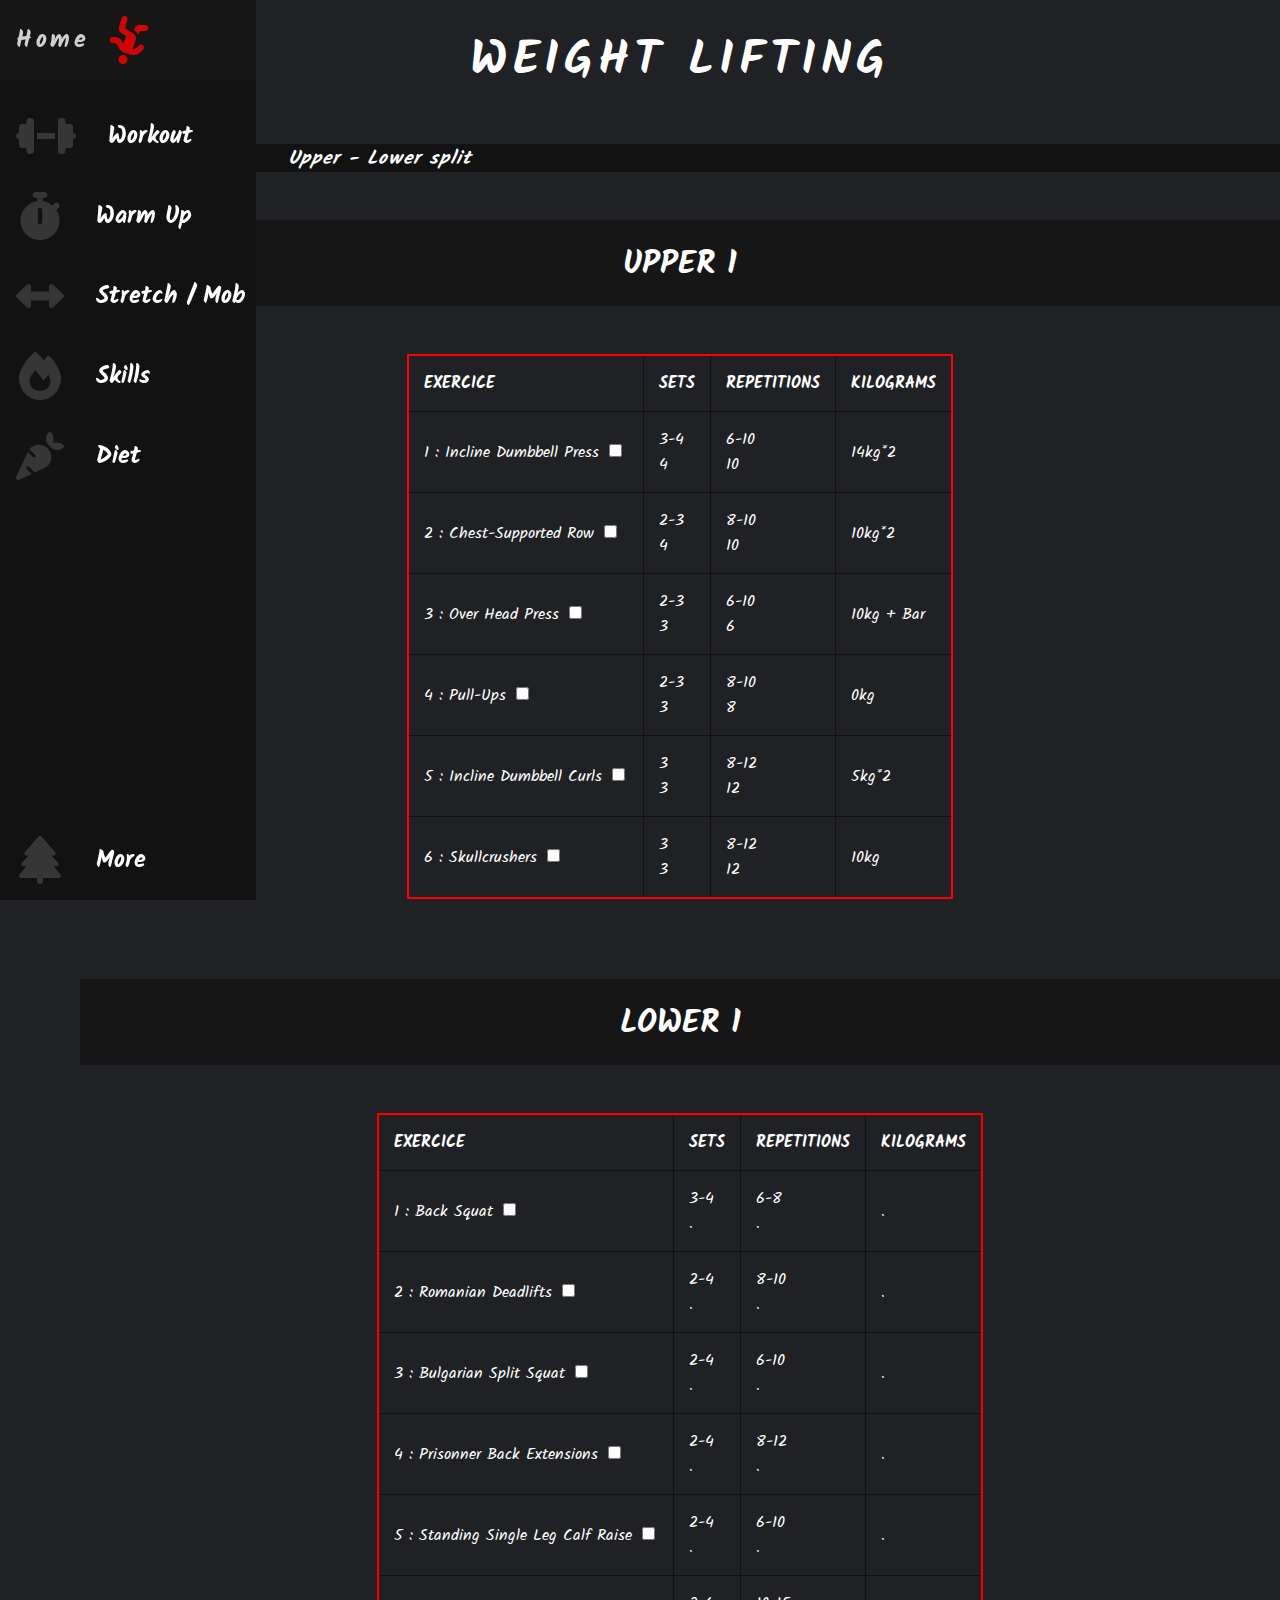
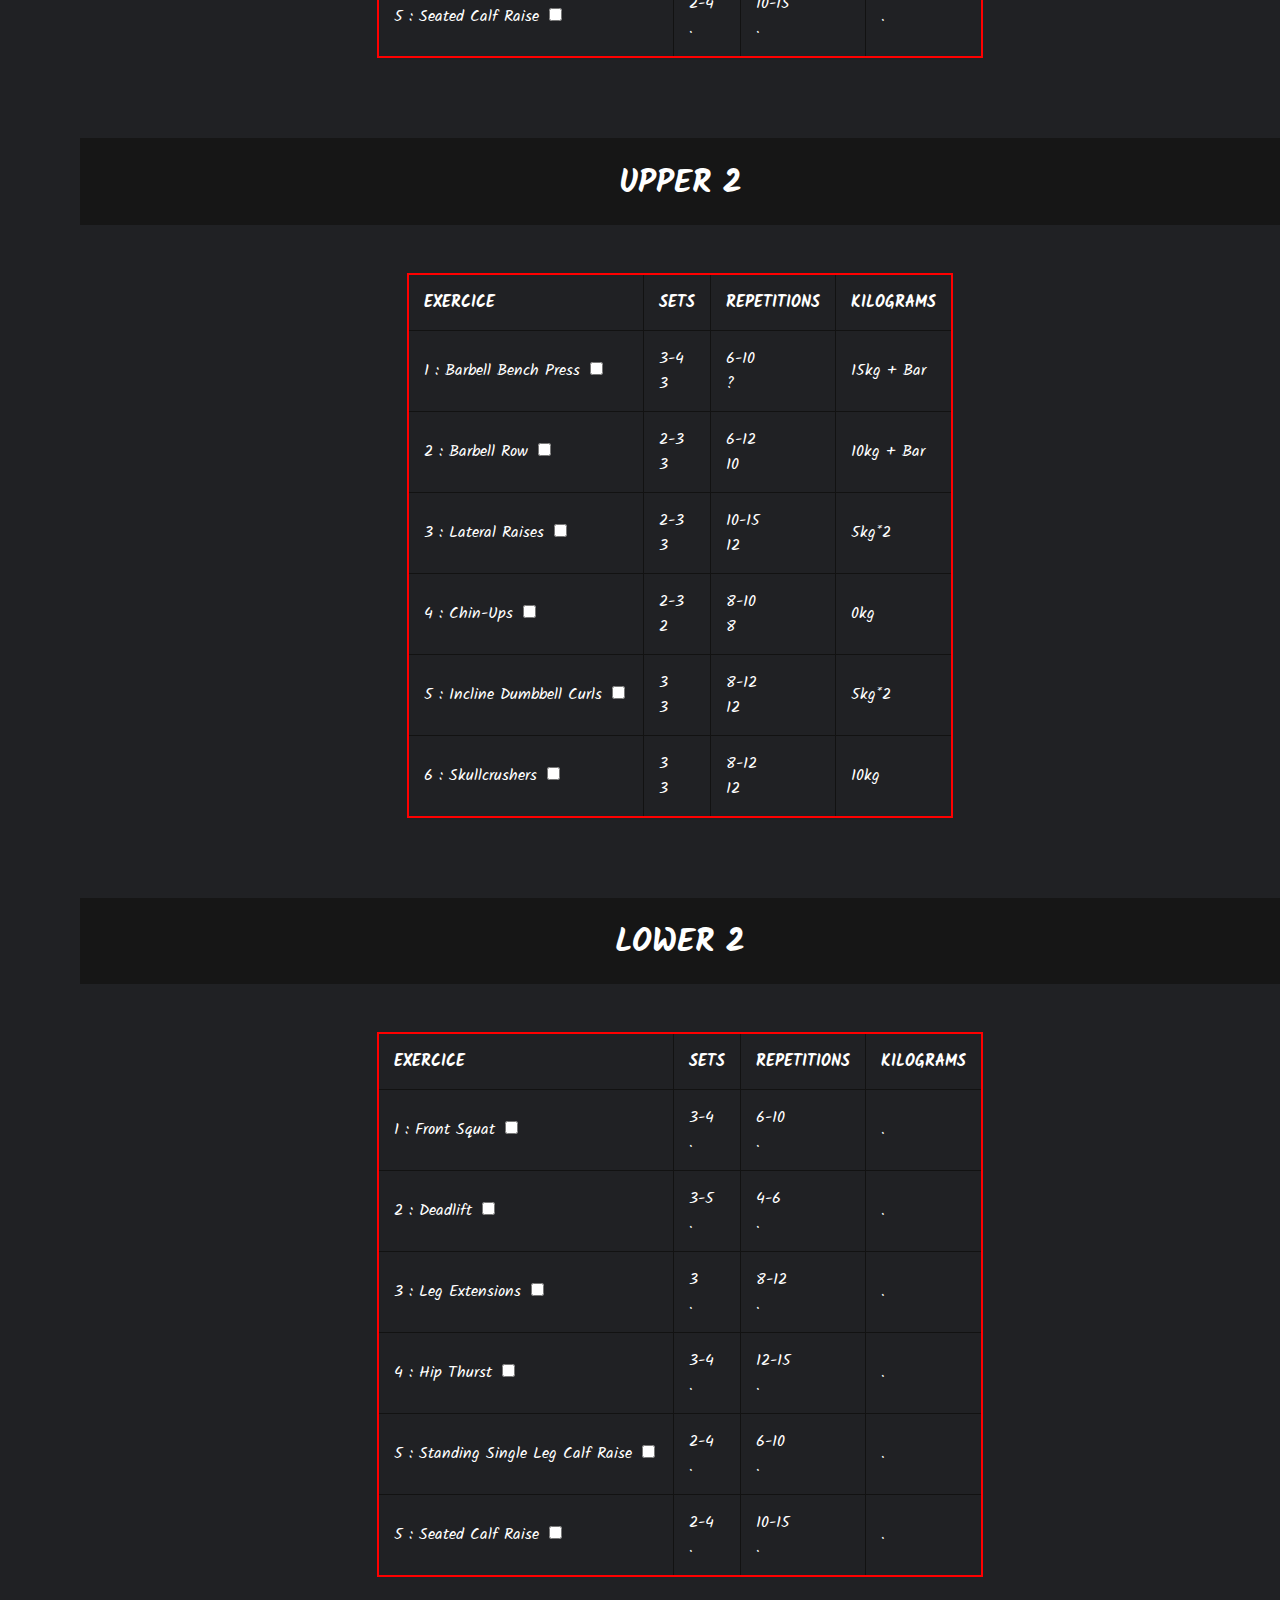
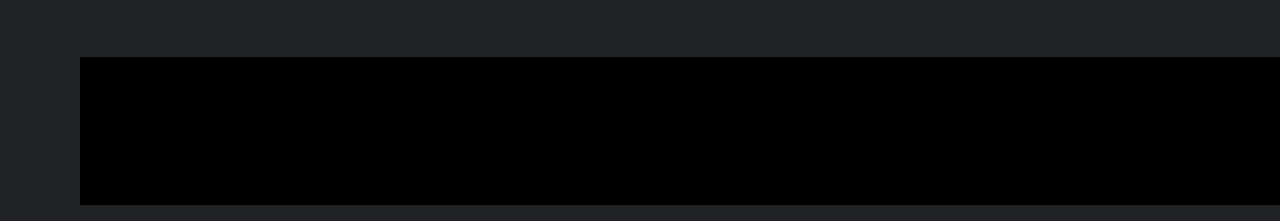
==== commit f5b62a1d: "Add files via upload" ====
--- a/project/weight-upper-lower.html
+++ b/project/weight-upper-lower.html
@@ -85,39 +85,39 @@
                 <tbody>
                     <tr>
                         <td> 1 : incline dumbbell press <input type="checkbox" name="push_ex1" /></td>
-                        <td>3-4<br>.</td>
-                        <td>6-10<br>.</td>
-                        <td>.</td>
+                        <td>3-4<br>4</td>
+                        <td>6-10<br>10</td>
+                        <td>14kg*2</td>
                     </tr>
                     <tr>
                         <td> 2 : chest-supported row <input type="checkbox" name="push_ex2" /> </td>
-                        <td>2-3<br>.</td>
-                        <td>8-10<br>.</td>
-                        <td>.</td>
+                        <td>2-3<br>4</td>
+                        <td>8-10<br>10</td>
+                        <td>10kg*2</td>
                     </tr>
                     <tr>
                         <td> 3 : over head press <input type="checkbox" name="push_ex3" /> </td>
-                        <td>2-3<br>.</td>
-                        <td>6-10<br>.</td>
-                        <td>.</td>
+                        <td>2-3<br>3</td>
+                        <td>6-10<br>6</td>
+                        <td>10kg + bar</td>
                     </tr>
                     <tr>
                         <td> 4 : pull-ups <input type="checkbox" name="push_ex4" /></td>
-                        <td>2-3<br>.</td>
-                        <td>8-10<br>.</td>
-                        <td>.</td>
+                        <td>2-3<br>3</td>
+                        <td>8-10<br>8</td>
+                        <td>0kg</td>
                     </tr>
                     <tr>
                         <td> 5 : incline dumbbell curls <input type="checkbox" name="push_ex5" /></td>
-                        <td>3<br>.</td>
-                        <td>8-12<br>.</td>
-                        <td>.</td>
-                    </tr>
-                    <tr>
-                        <td> 6 : incline dumbbell extensions <input type="checkbox" name="push_ex5" /></td>
-                        <td>3<br>.</td>
-                        <td>8-12<br>.</td>
-                        <td>.</td>
+                        <td>3<br>3</td>
+                        <td>8-12<br>12</td>
+                        <td>5kg*2</td>
+                    </tr>
+                    <tr>
+                        <td> 6 : skullcrushers <input type="checkbox" name="push_ex5" /></td>
+                        <td>3<br>3</td>
+                        <td>8-12<br>12</td>
+                        <td>10kg</td>
                     </tr>
                 </tbody>
             </table>
@@ -194,39 +194,39 @@
                 <tbody>
                     <tr>
                         <td> 1 : Barbell bench press <input type="checkbox"/></td>
-                        <td>3-4<br>.</td>
-                        <td>6-10<br>.</td>
-                        <td>.</td>
+                        <td>3-4<br>3</td>
+                        <td>6-10<br>?</td>
+                        <td>15kg + bar</td>
                     </tr>
                     <tr>
                         <td> 2 : barbell row <input type="checkbox"/></td>
-                        <td>2-3<br>.</td>
-                        <td>6-12<br>.</td>
-                        <td>.</td>
+                        <td>2-3<br>3</td>
+                        <td>6-12<br>10</td>
+                        <td>10kg + bar</td>
                     </tr>
                     <tr>
                         <td> 3 : lateral raises <input type="checkbox"/></td>
-                        <td>2-3<br>.</td>
-                        <td>10-15<br>.</td>
-                        <td>.</td>
+                        <td>2-3<br>3</td>
+                        <td>10-15<br>12</td>
+                        <td>5kg*2</td>
                         </tr>
                     <tr>
                         <td> 4 : chin-ups <input type="checkbox"/></td>
-                        <td>2-3<br>.</td>
-                        <td>8-10<br>.</td>
-                        <td>.</td>
+                        <td>2-3<br>2</td>
+                        <td>8-10<br>8</td>
+                        <td>0kg</td>
                     </tr>
                     <tr>
                         <td> 5 : incline dumbbell curls <input type="checkbox"/></td>
-                        <td>3<br>.</td>
-                        <td>8-12<br>.</td>
-                        <td>.</td>
-                    </tr>
-                    <tr>
-                        <td> 6 : incline dumbbell extensions <input type="checkbox"/></td>
-                        <td>3<br>.</td>
-                        <td>8-12<br>.</td>
-                        <td>.</td>
+                        <td>3<br>3</td>
+                        <td>8-12<br>12</td>
+                        <td>5kg*2</td>
+                    </tr>
+                    <tr>
+                        <td> 6 : skullcrushers <input type="checkbox"/></td>
+                        <td>3<br>3</td>
+                        <td>8-12<br>12</td>
+                        <td>10kg</td>
                     </tr>
                 </tbody>
             </table>
--- a/project/styles.css
+++ b/project/styles.css
@@ -222,6 +222,7 @@
     cursor: pointer;
     border: 2px solid var(--bg-secondary) ;
     margin-bottom: 5rem;
+    min-width: 22rem;
 }
     /* MORE STYLING */
 th {
@@ -309,6 +310,7 @@
         /* NAVIGATION LINKS */
     .nav-link {
         justify-content: center;
+        width: 4rem;
       }
         /* LOGO DISPLAY NONE BECAUSE NAVBAR TOO SMALL*/
     .logo {
@@ -340,6 +342,7 @@
     #table-small{
         padding: 15px 15px;
         max-width: 20rem;
+        min-width: 22rem;
     }
         /* CHECKBOX FOR THE EXERCICES */
     .ex_check {
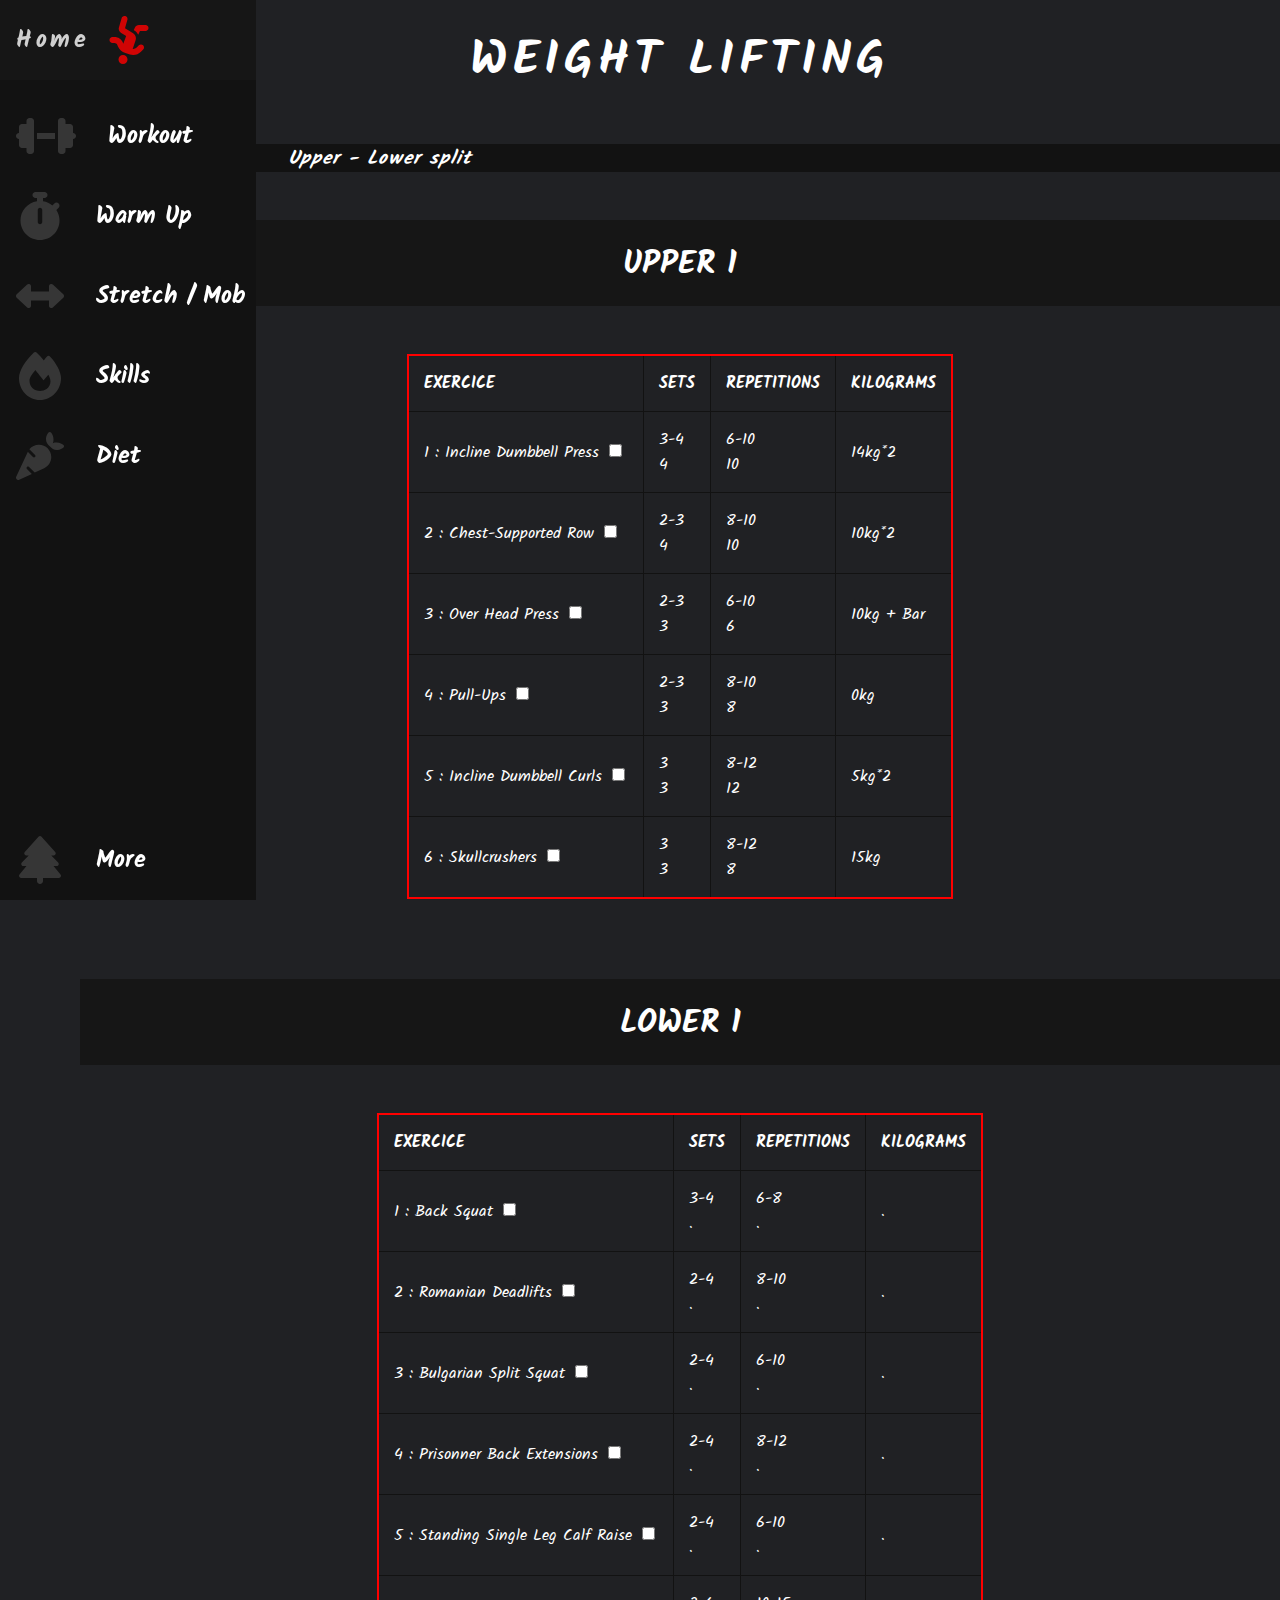
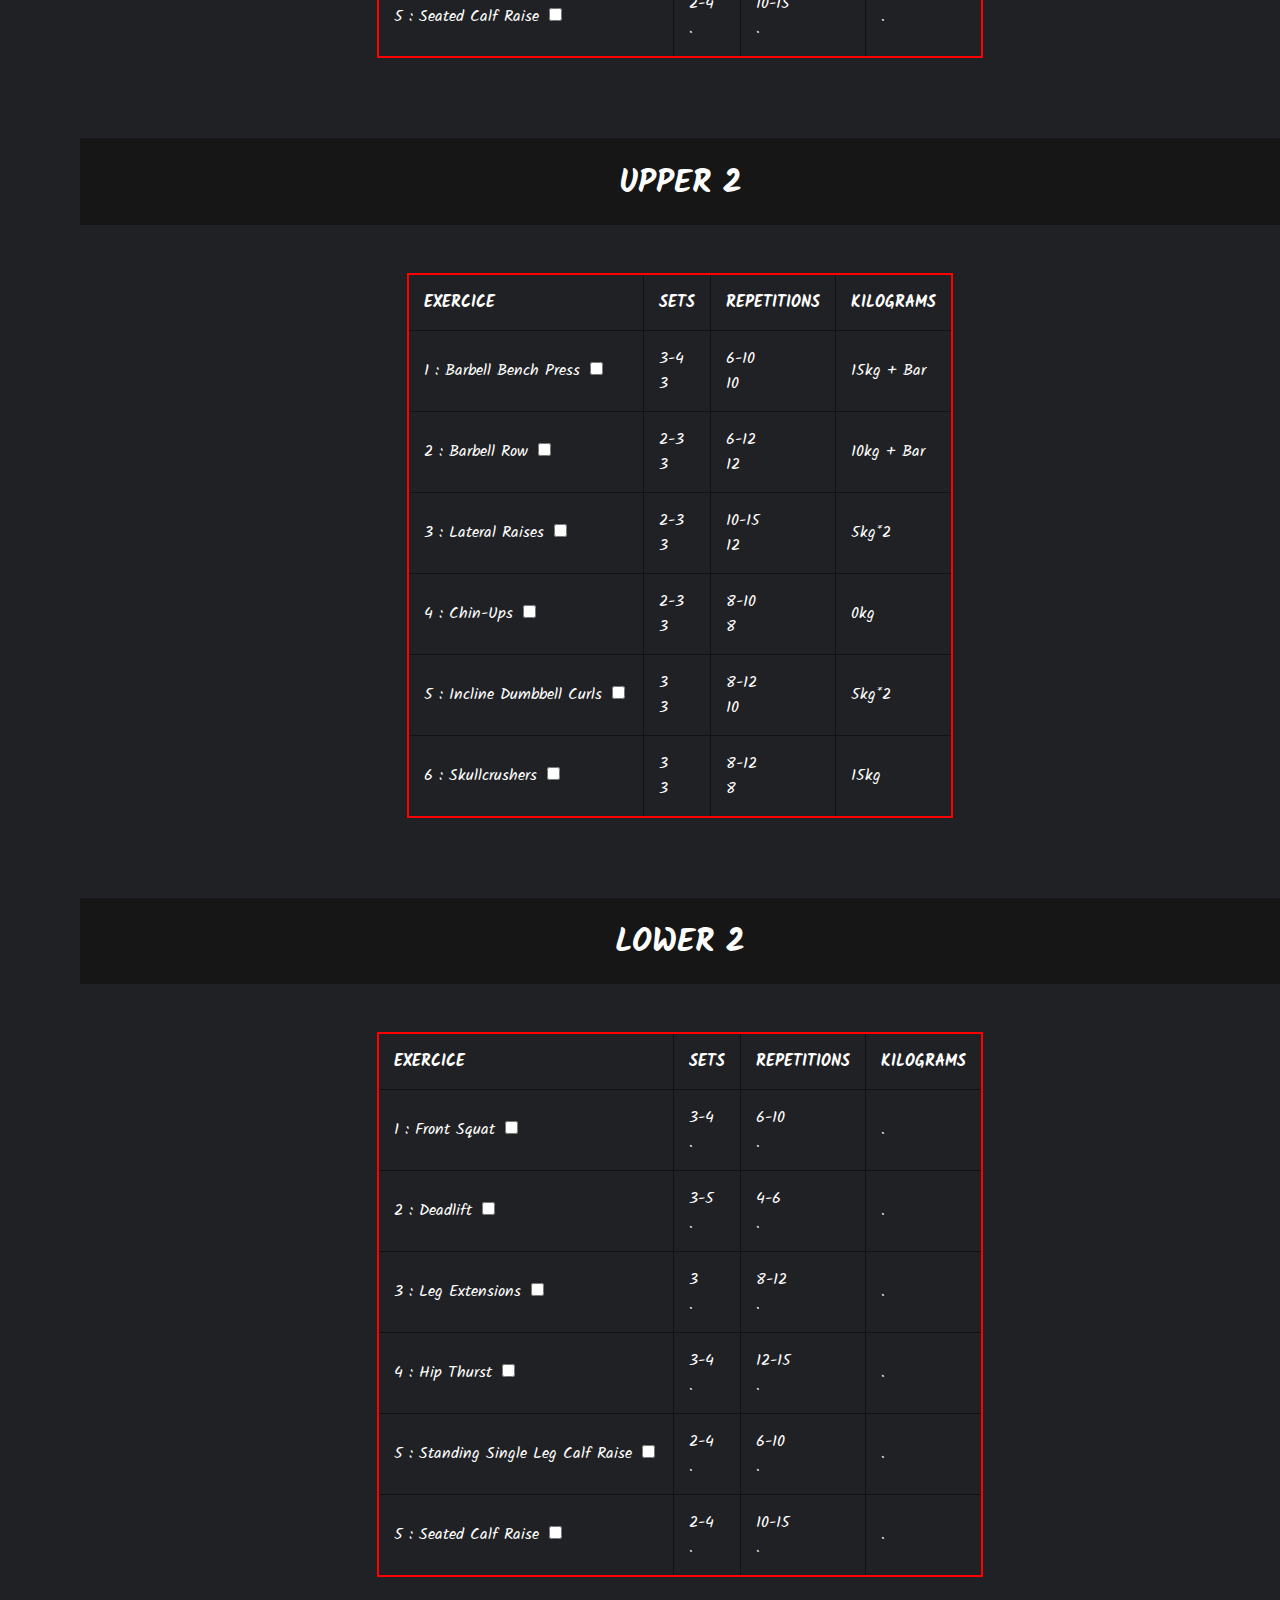
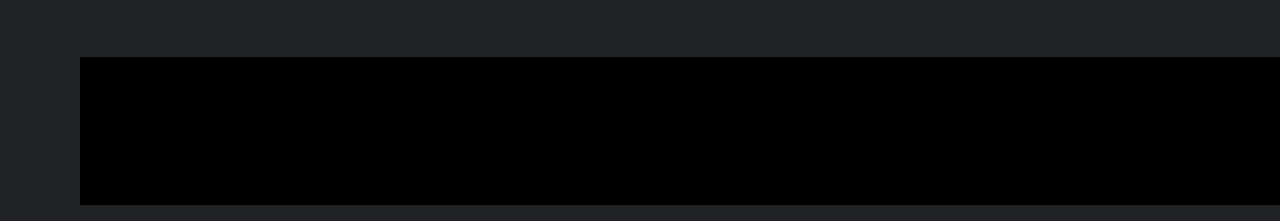
==== commit 113f8007: "Update weight-upper-lower.html" ====
--- a/project/weight-upper-lower.html
+++ b/project/weight-upper-lower.html
@@ -114,10 +114,10 @@
                         <td>5kg*2</td>
                     </tr>
                     <tr>
-                        <td> 6 : skullcrushers <input type="checkbox" name="push_ex5" /></td>
-                        <td>3<br>3</td>
-                        <td>8-12<br>12</td>
-                        <td>10kg</td>
+                        <td> 6 : skullcrushers <input type="checkbox"/></td>
+                        <td>3<br>3</td>
+                        <td>8-12<br>8</td>
+                        <td>15kg</td>
                     </tr>
                 </tbody>
             </table>
@@ -195,13 +195,13 @@
                     <tr>
                         <td> 1 : Barbell bench press <input type="checkbox"/></td>
                         <td>3-4<br>3</td>
-                        <td>6-10<br>?</td>
+                        <td>6-10<br>10</td>
                         <td>15kg + bar</td>
                     </tr>
                     <tr>
                         <td> 2 : barbell row <input type="checkbox"/></td>
                         <td>2-3<br>3</td>
-                        <td>6-12<br>10</td>
+                        <td>6-12<br>12</td>
                         <td>10kg + bar</td>
                     </tr>
                     <tr>
@@ -212,21 +212,21 @@
                         </tr>
                     <tr>
                         <td> 4 : chin-ups <input type="checkbox"/></td>
-                        <td>2-3<br>2</td>
+                        <td>2-3<br>3</td>
                         <td>8-10<br>8</td>
                         <td>0kg</td>
                     </tr>
                     <tr>
                         <td> 5 : incline dumbbell curls <input type="checkbox"/></td>
                         <td>3<br>3</td>
-                        <td>8-12<br>12</td>
+                        <td>8-12<br>10</td>
                         <td>5kg*2</td>
                     </tr>
                     <tr>
                         <td> 6 : skullcrushers <input type="checkbox"/></td>
                         <td>3<br>3</td>
-                        <td>8-12<br>12</td>
-                        <td>10kg</td>
+                        <td>8-12<br>8</td>
+                        <td>15kg</td>
                     </tr>
                 </tbody>
             </table>
@@ -296,4 +296,4 @@
 
     <script src="script.js" type="module"></script>
 </body>
-</html>+</html>
--- a/project/styles.css
+++ b/project/styles.css
@@ -255,43 +255,14 @@
 .more-content {
     background-color: black;
 }
-
-
-    /* WARMUP STRETCH TIMER 
-      .timer {
-        font-family: sans-serif;
-        display: inline-block;
-        padding: 24px 32px;
-        border-radius: 30px;
-        background: white;
-      }
-      
-      .timer__part {
-        font-size: 36px;
-        font-weight: bold;
-      }
-      
-      .timer__btn {
-        width: 50px;
-        height: 50px;
-        margin-left: 16px;
-        border-radius: 50%;
-        border: none;
-        color: white;
-        background: #8208e6;
-        cursor: pointer;
-      }
-      
-      .timer__btn--start {
-        background: #00b84c;
-      }
-      
-      .timer__btn--stop {
-        background: #ff0256;
-      }
-      
-      */
-
+    /* YOUTUBE TIMER */
+.timer-youtube {
+    display: flex;
+    margin-left: auto;
+    margin-right: auto;
+    width: 35rem;
+    margin-bottom: 4rem;
+}
 
 
     /* SMALL SCREENS @MEDIA QUERY*/
@@ -352,6 +323,10 @@
     .header-title{
         font-size: 2rem;
     }
+        /* YOUTUBE TIMER */
+    .timer-youtube {
+        max-width: 22rem;
+}
 }
 
     /* LARGE SCREENS @MEDIA QUERY*/
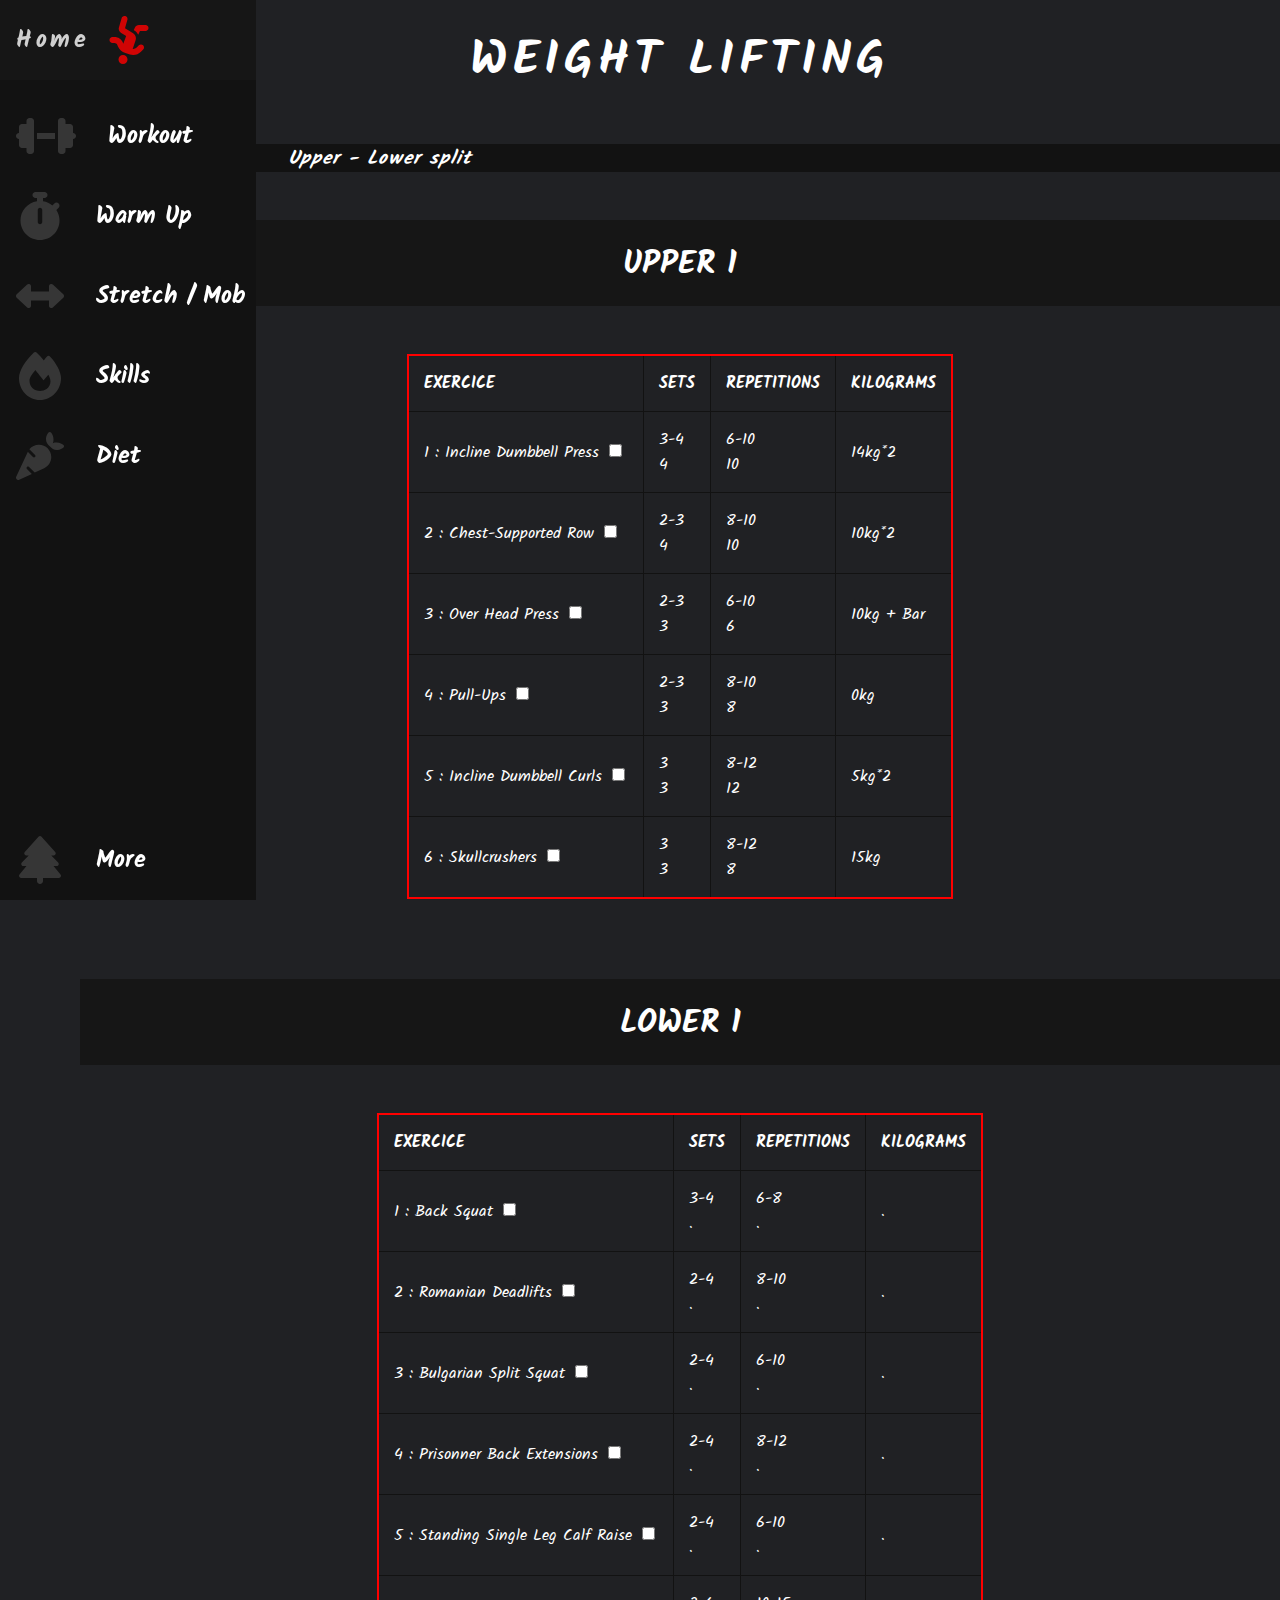
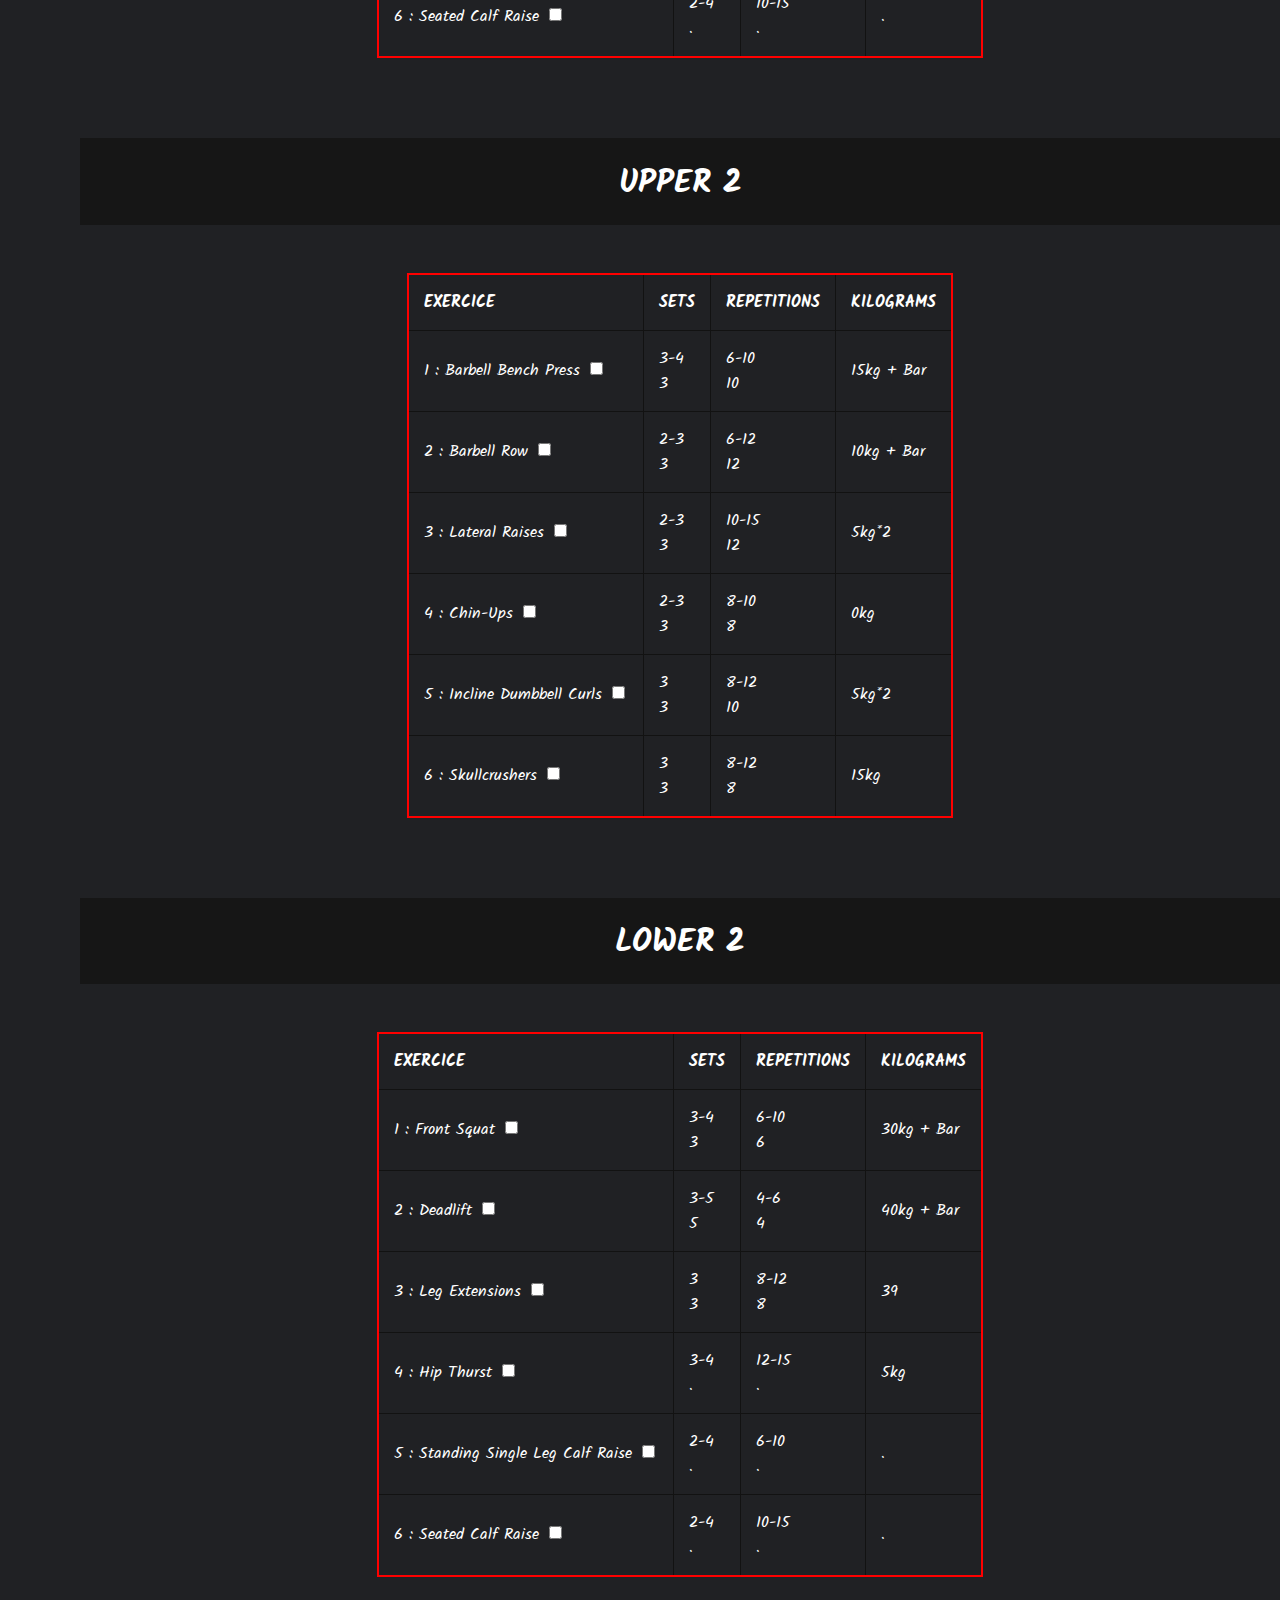
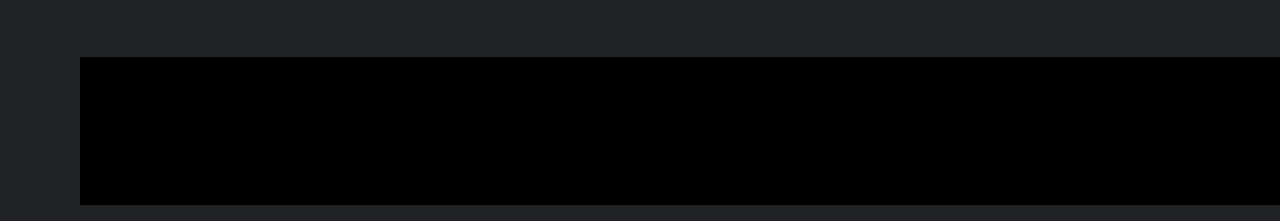
==== commit e2b7e199: "Add files via upload" ====
--- a/project/weight-upper-lower.html
+++ b/project/weight-upper-lower.html
@@ -168,7 +168,7 @@
                         <td>.</td>
                     </tr>
                     <tr>
-                        <td> 5 : seated calf raise <input type="checkbox" name="push_ex5" /></td>
+                        <td> 6 : seated calf raise <input type="checkbox" name="push_ex5" /></td>
                         <td>2-4<br>.</td>
                         <td>10-15<br>.</td>
                         <td>.</td>
@@ -248,27 +248,27 @@
                 <tbody>
                     <tr>
                         <td> 1 : front squat <input type="checkbox" name="push_ex1" /></td>
-                        <td>3-4<br>.</td>
-                        <td>6-10<br>.</td>
-                        <td>.</td>
+                        <td>3-4<br>3</td>
+                        <td>6-10<br>6</td>
+                        <td>30kg + bar</td>
                     </tr>
                     <tr>
                     <td> 2 : deadlift <input type="checkbox" name="push_ex2" /> </td>
-                        <td>3-5<br>.</td>
-                        <td>4-6<br>.</td>
-                        <td>.</td>
+                        <td>3-5<br>5</td>
+                        <td>4-6<br>4</td>
+                        <td>40kg + bar</td>
                     </tr>
                     <tr>
                         <td> 3 : leg extensions <input type="checkbox" name="push_ex3" /> </td>
-                        <td>3<br>.</td>
-                        <td>8-12<br>.</td>
-                        <td>.</td>
+                        <td>3<br>3</td>
+                        <td>8-12<br>8</td>
+                        <td>39</td>
                     </tr>
                     <tr>
                         <td> 4 : Hip thurst <input type="checkbox" name="push_ex4" /></td>
                         <td>3-4<br>.</td>
                         <td>12-15<br>.</td>
-                        <td>.</td>
+                        <td>5kg</td>
                     </tr>
                     <tr>
                         <td> 5 : standing single leg calf raise <input type="checkbox" name="push_ex5" /></td>
@@ -277,14 +277,14 @@
                         <td>.</td>
                     </tr>
                     <tr>
-                        <td> 5 : seated calf raise <input type="checkbox" name="push_ex5" /></td>
+                        <td> 6 : seated calf raise <input type="checkbox" name="push_ex5" /></td>
                         <td>2-4<br>.</td>
                         <td>10-15<br>.</td>
                         <td>.</td>
                     </tr>
                 </tbody>
             </table>
-        </div>            
+        </div>                
 
         <div class="more-content">
             <p> form check </p>
@@ -296,4 +296,4 @@
 
     <script src="script.js" type="module"></script>
 </body>
-</html>
+</html>